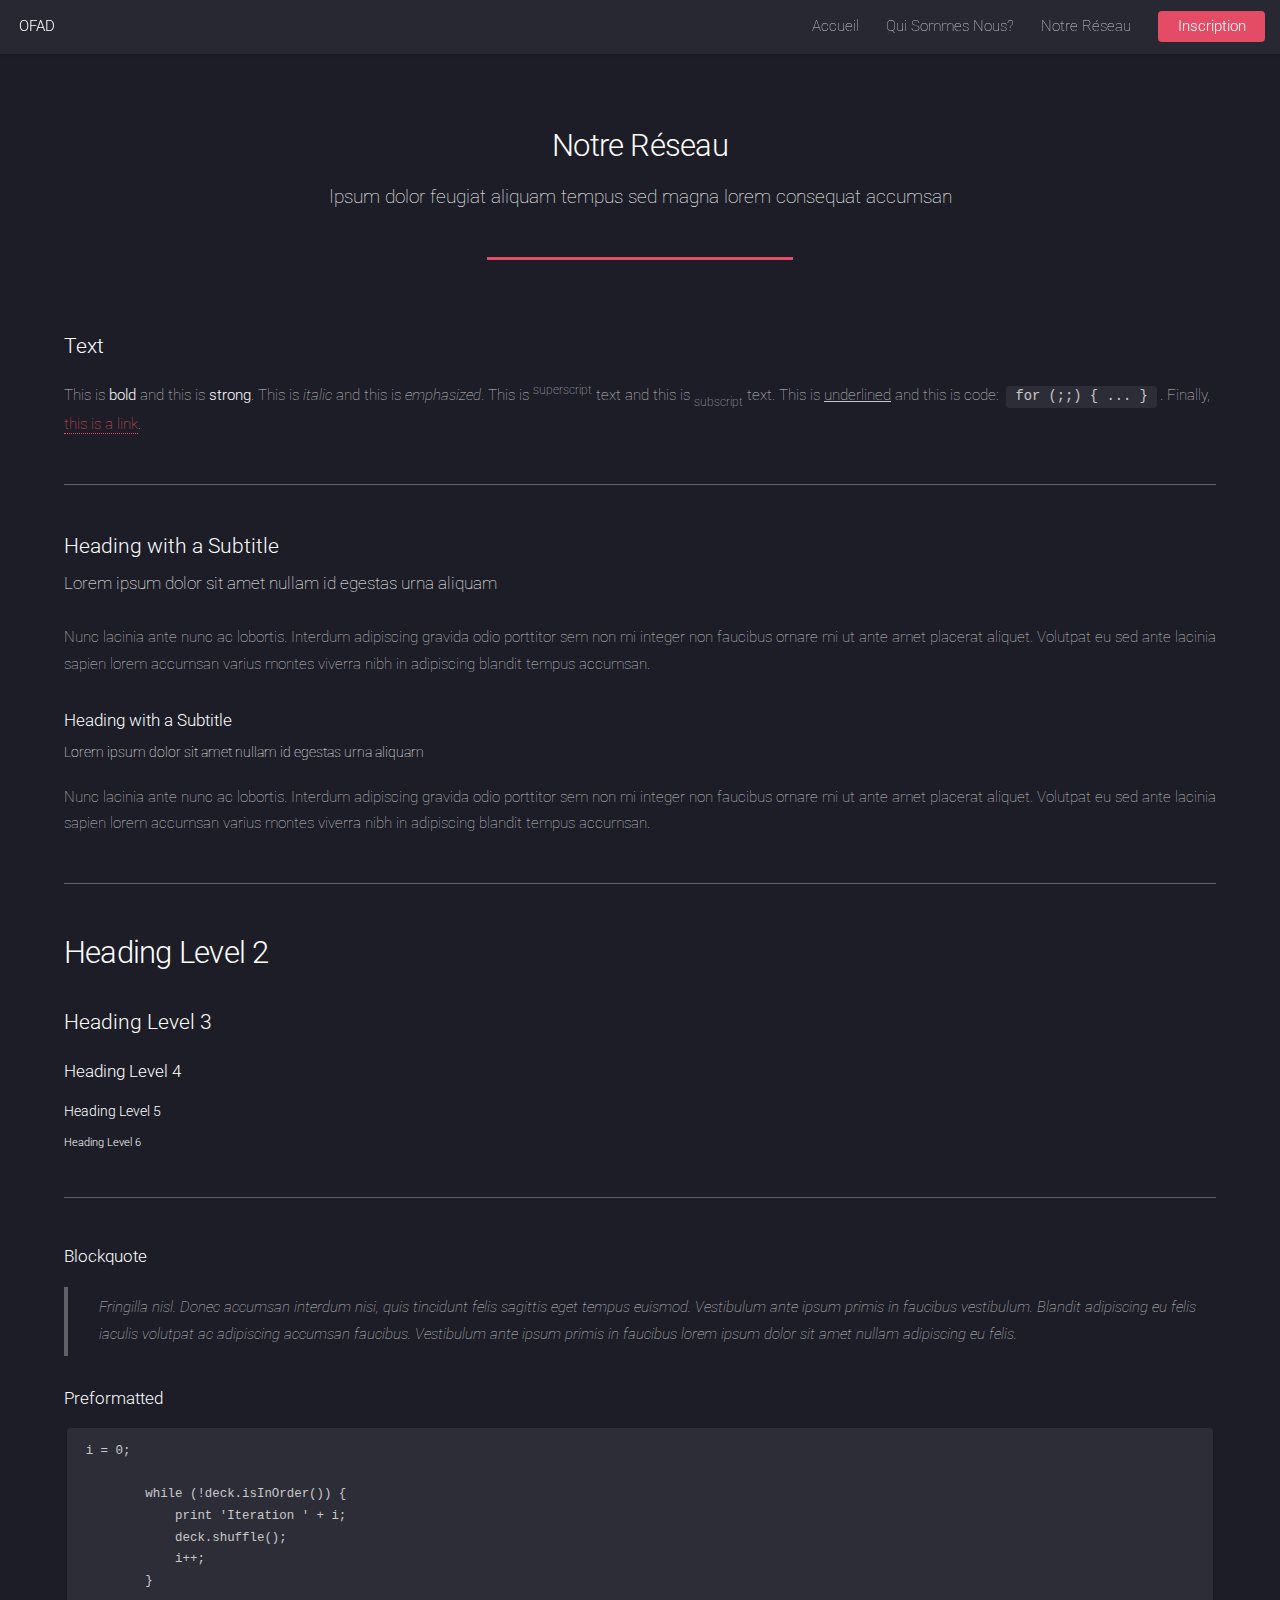
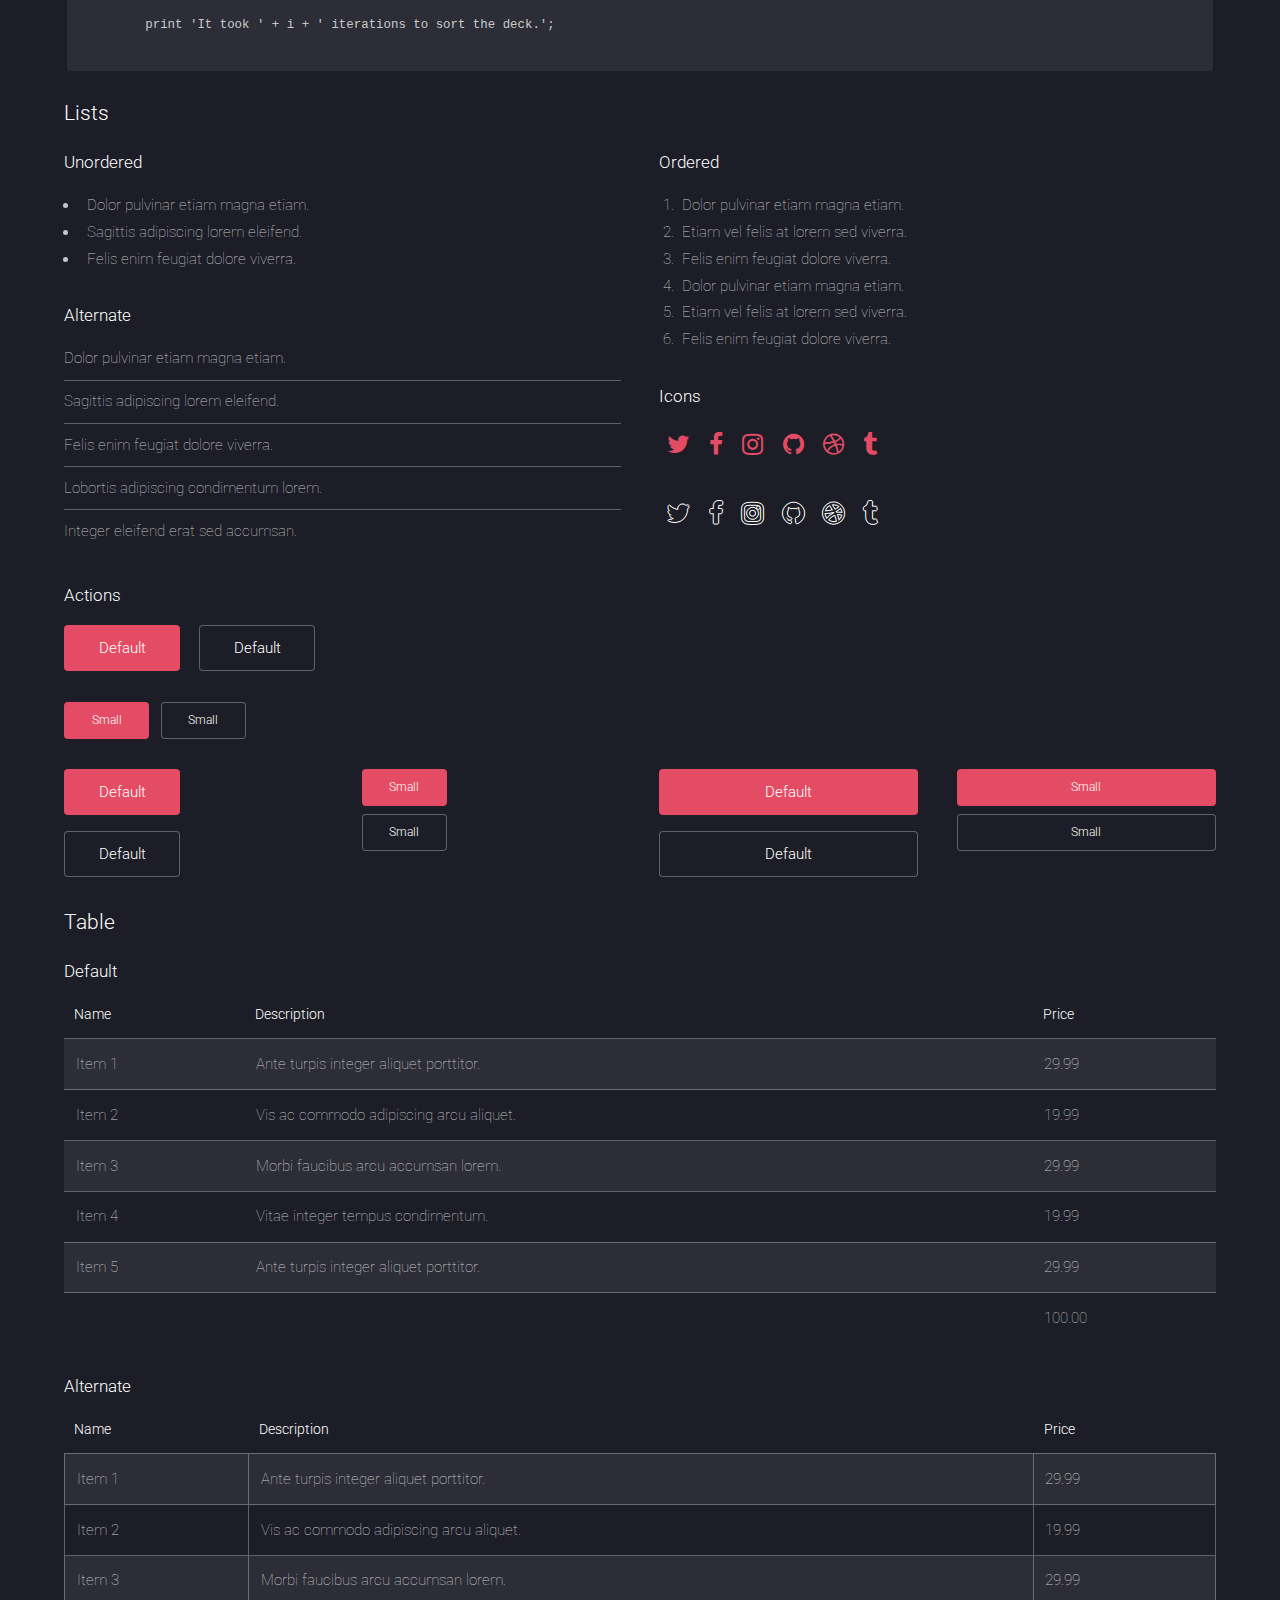
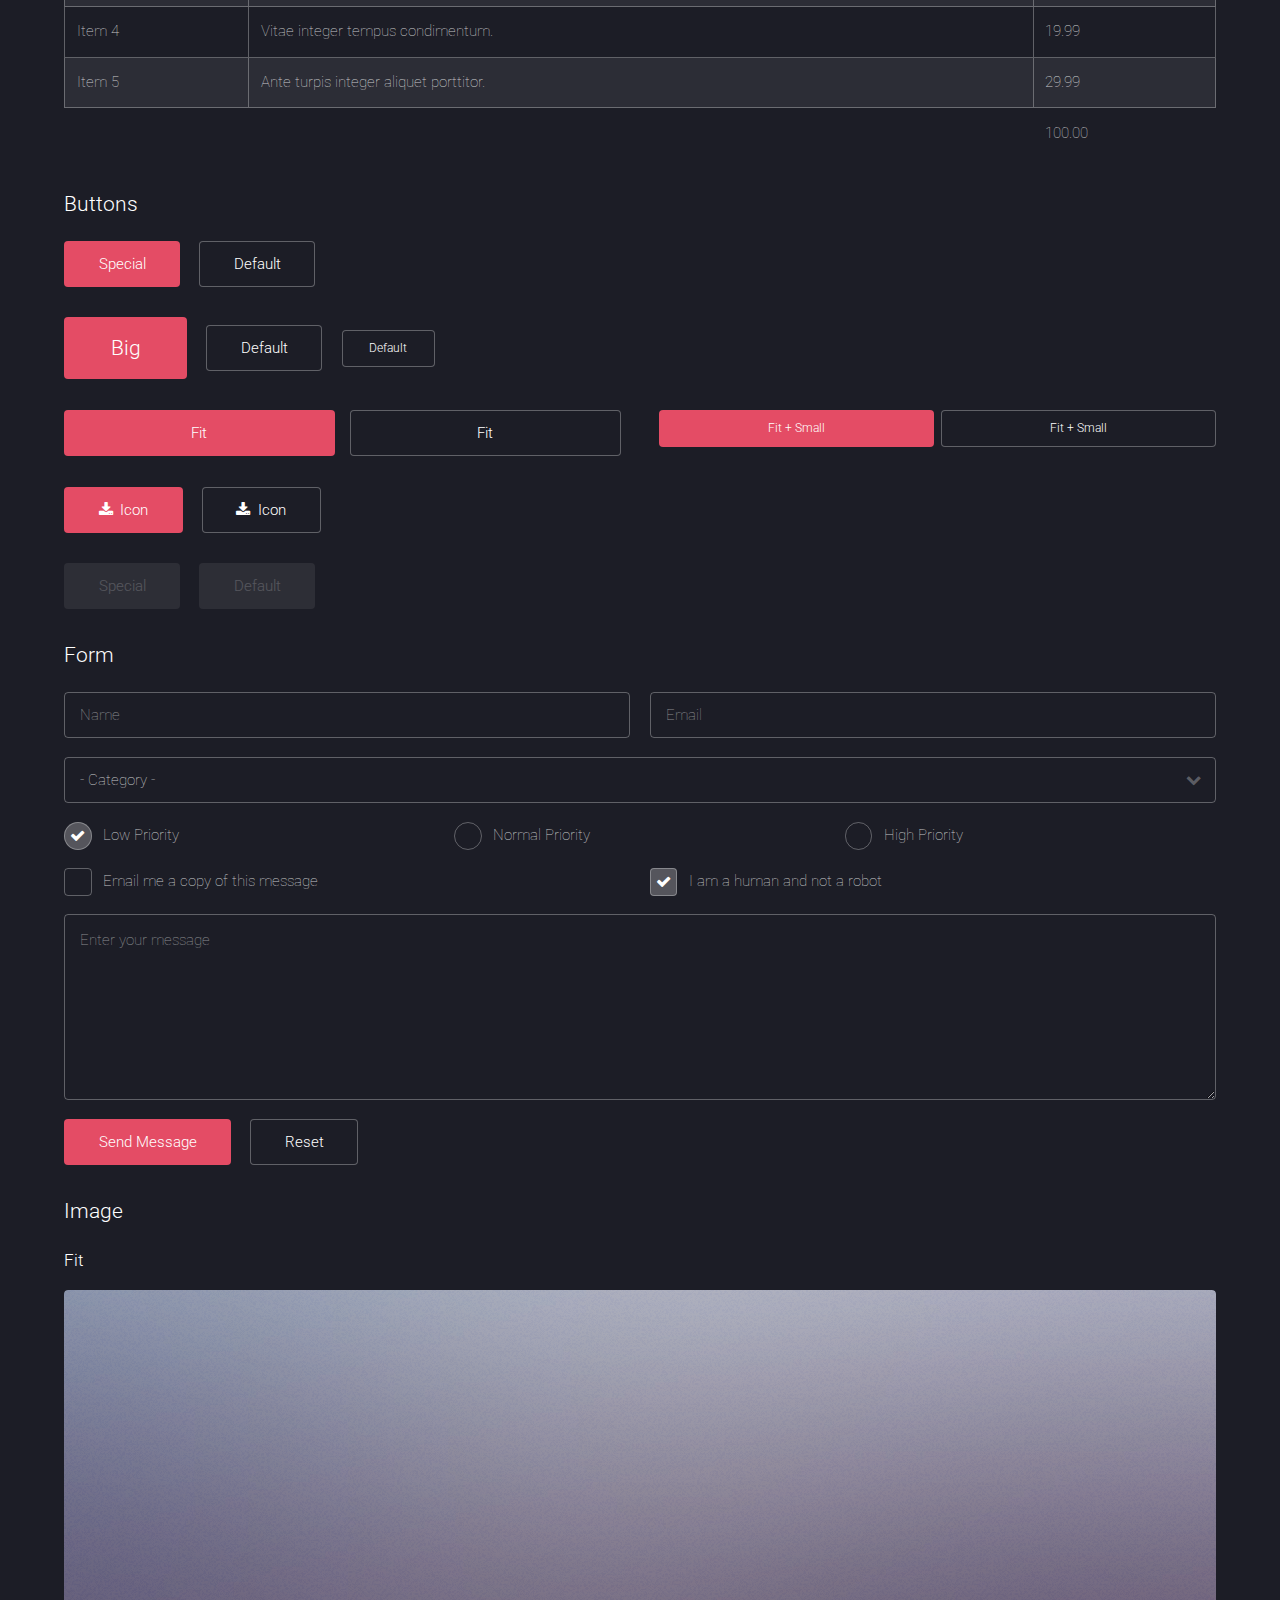
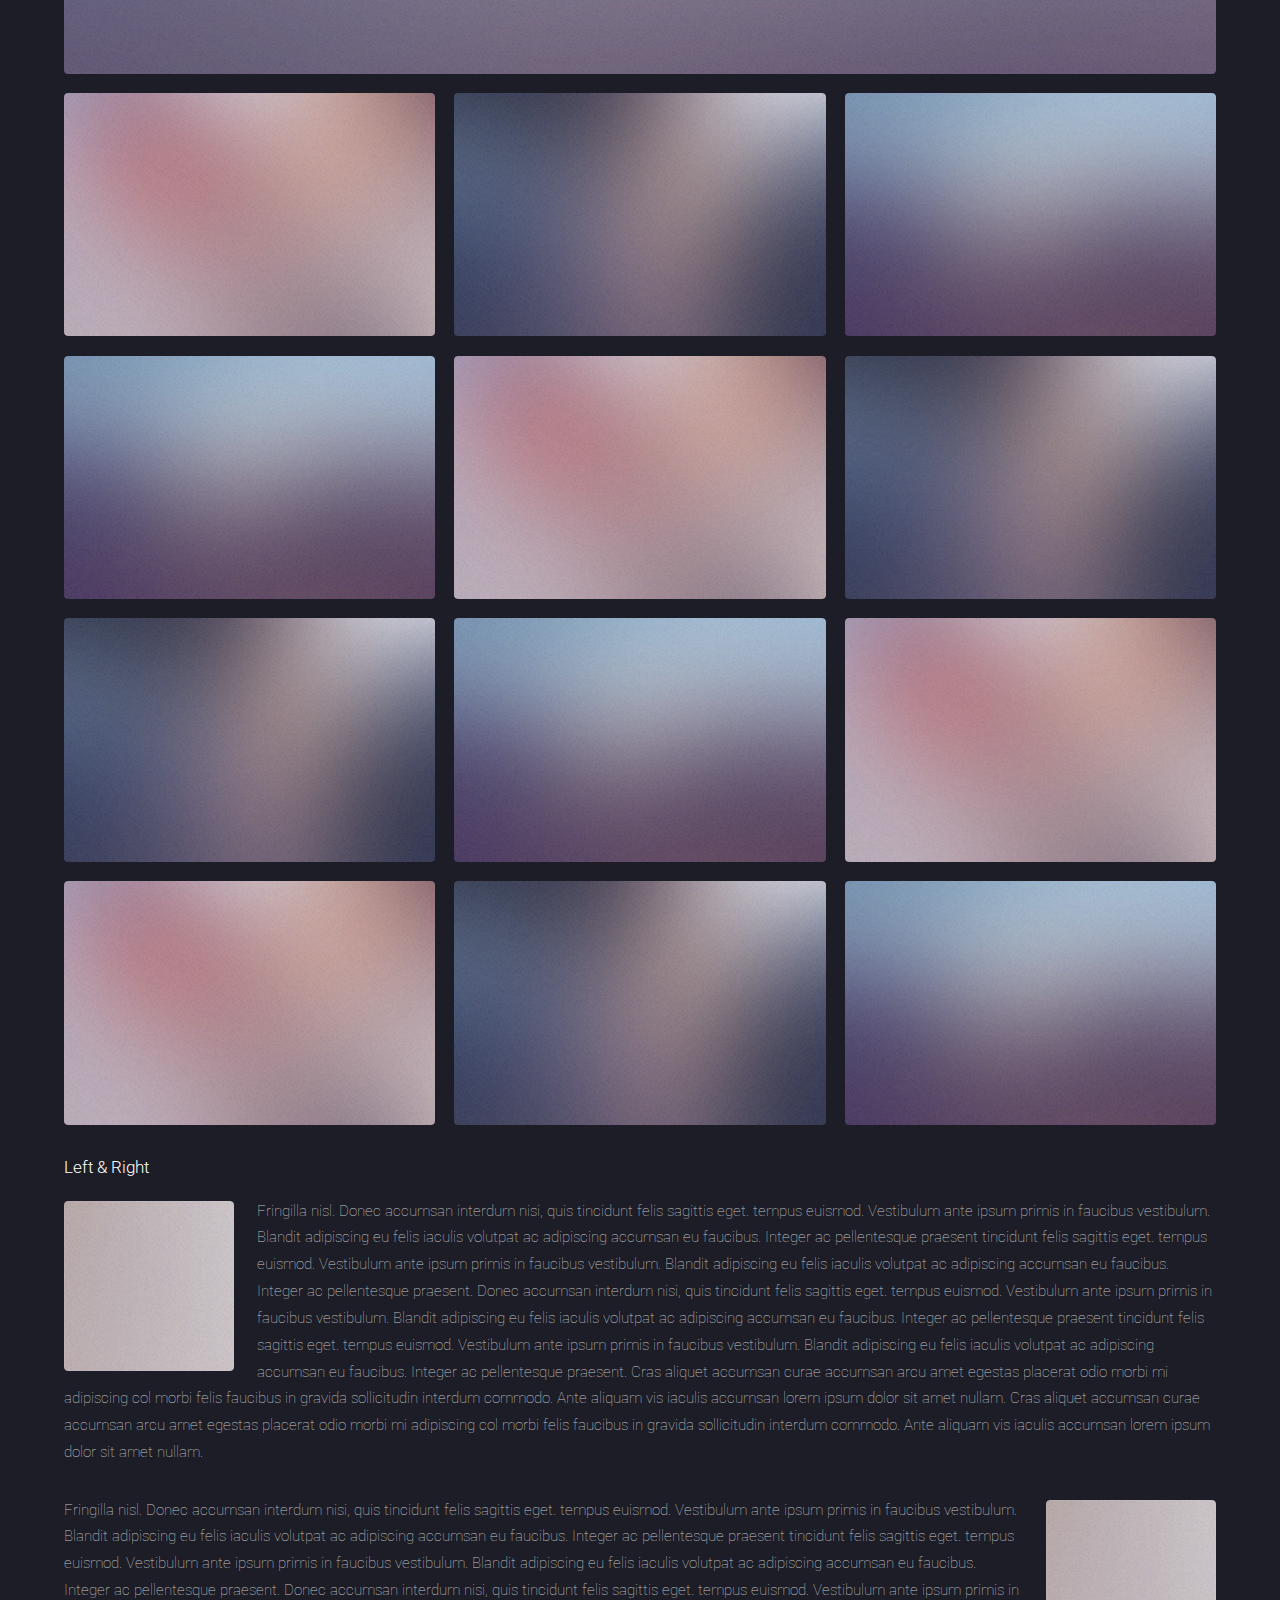
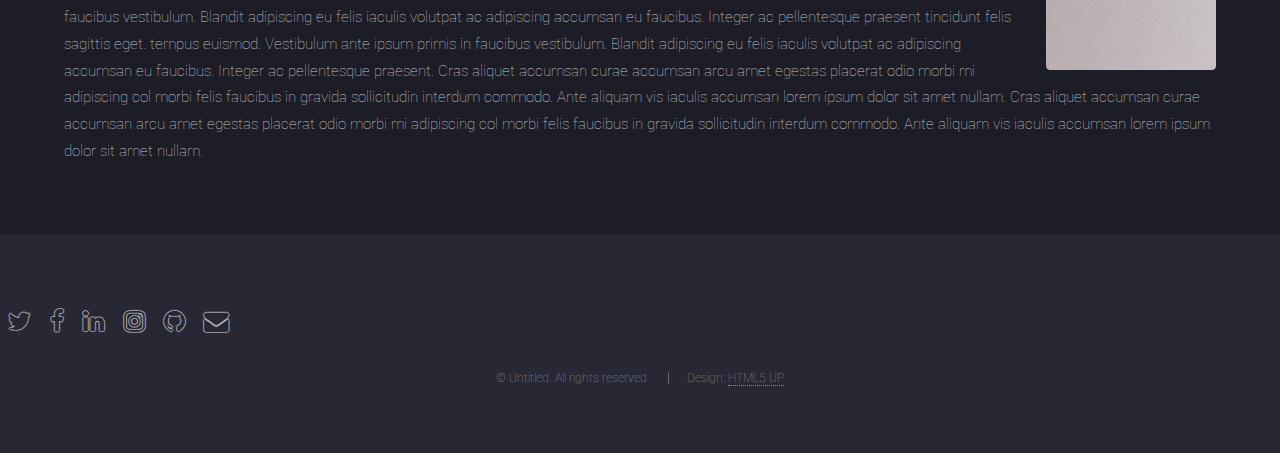
==== reso.html @ 0f6bec69 "second commit" ====
<!DOCTYPE HTML>
<!--
	Landed by HTML5 UP
	html5up.net | @ajlkn
	Free for personal and commercial use under the CCA 3.0 license (html5up.net/license)
-->
<html>
	<head>
		<title> OFAD</title>
		<meta charset="utf-8" />
		<meta name="viewport" content="width=device-width, initial-scale=1" />
		<!--[if lte IE 8]><script src="assets/js/ie/html5shiv.js"></script><![endif]-->
		<link rel="stylesheet" href="assets/css/main.css" />
		<!--[if lte IE 9]><link rel="stylesheet" href="assets/css/ie9.css" /><![endif]-->
		<!--[if lte IE 8]><link rel="stylesheet" href="assets/css/ie8.css" /><![endif]-->
	</head>
	<body>
		<div id="page-wrapper">

			<!-- Header -->
				<header id="header">
					<h1 id="logo"><a href="index.html">OFAD</a></h1>
					<nav id="nav">
						<ul>
							<li><a href="index.html">Accueil</a></li>
							<li>
								<a href="#">Qui Sommes Nous?</a>
								<ul>
									<li><a href="left-sidebar.html">Left Sidebar</a></li>
									<li><a href="right-sidebar.html">Right Sidebar</a></li>
									<li><a href="no-sidebar.html">No Sidebar</a></li>
									<li>
										<a href="#">Submenu</a>
										<ul>
											<li><a href="#">Option 1</a></li>
											<li><a href="#">Option 2</a></li>
											<li><a href="#">Option 3</a></li>
											<li><a href="#">Option 4</a></li>
										</ul>
									</li>
								</ul>
							</li>
							<li><a href="reso.html">Notre Réseau</a></li>
							<li><a href="#" class="button special">Inscription</a></li>
						</ul>
					</nav>
				</header>

			<!-- Main -->
				<div id="main" class="wrapper style1">
					<div class="container">
						<header class="major">
							<h2>Notre Réseau</h2>
							<p>Ipsum dolor feugiat aliquam tempus sed magna lorem consequat accumsan</p>
						</header>

						<!-- Text -->
							<section>
								<h3>Text</h3>
								<p>This is <b>bold</b> and this is <strong>strong</strong>. This is <i>italic</i> and this is <em>emphasized</em>.
								This is <sup>superscript</sup> text and this is <sub>subscript</sub> text.
								This is <u>underlined</u> and this is code: <code>for (;;) { ... }</code>. Finally, <a href="#">this is a link</a>.</p>

								<hr />

								<header>
									<h3>Heading with a Subtitle</h3>
									<p>Lorem ipsum dolor sit amet nullam id egestas urna aliquam</p>
								</header>
								<p>Nunc lacinia ante nunc ac lobortis. Interdum adipiscing gravida odio porttitor sem non mi integer non faucibus ornare mi ut ante amet placerat aliquet. Volutpat eu sed ante lacinia sapien lorem accumsan varius montes viverra nibh in adipiscing blandit tempus accumsan.</p>
								<header>
									<h4>Heading with a Subtitle</h4>
									<p>Lorem ipsum dolor sit amet nullam id egestas urna aliquam</p>
								</header>
								<p>Nunc lacinia ante nunc ac lobortis. Interdum adipiscing gravida odio porttitor sem non mi integer non faucibus ornare mi ut ante amet placerat aliquet. Volutpat eu sed ante lacinia sapien lorem accumsan varius montes viverra nibh in adipiscing blandit tempus accumsan.</p>

								<hr />

								<h2>Heading Level 2</h2>
								<h3>Heading Level 3</h3>
								<h4>Heading Level 4</h4>
								<h5>Heading Level 5</h5>
								<h6>Heading Level 6</h6>

								<hr />

								<h4>Blockquote</h4>
								<blockquote>Fringilla nisl. Donec accumsan interdum nisi, quis tincidunt felis sagittis eget tempus euismod. Vestibulum ante ipsum primis in faucibus vestibulum. Blandit adipiscing eu felis iaculis volutpat ac adipiscing accumsan faucibus. Vestibulum ante ipsum primis in faucibus lorem ipsum dolor sit amet nullam adipiscing eu felis.</blockquote>

								<h4>Preformatted</h4>
								<pre><code>i = 0;

	while (!deck.isInOrder()) {
	    print 'Iteration ' + i;
	    deck.shuffle();
	    i++;
	}

	print 'It took ' + i + ' iterations to sort the deck.';
	</code></pre>
							</section>

						<!-- Lists -->
							<section>
								<h3>Lists</h3>
								<div class="row">
									<div class="6u 12u(xsmall)">

										<h4>Unordered</h4>
										<ul>
											<li>Dolor pulvinar etiam magna etiam.</li>
											<li>Sagittis adipiscing lorem eleifend.</li>
											<li>Felis enim feugiat dolore viverra.</li>
										</ul>

										<h4>Alternate</h4>
										<ul class="alt">
											<li>Dolor pulvinar etiam magna etiam.</li>
											<li>Sagittis adipiscing lorem eleifend.</li>
											<li>Felis enim feugiat dolore viverra.</li>
											<li>Lobortis adipiscing condimentum lorem.</li>
											<li>Integer eleifend erat sed accumsan.</li>
										</ul>

									</div>
									<div class="6u 12u(xsmall)">

										<h4>Ordered</h4>
										<ol>
											<li>Dolor pulvinar etiam magna etiam.</li>
											<li>Etiam vel felis at lorem sed viverra.</li>
											<li>Felis enim feugiat dolore viverra.</li>
											<li>Dolor pulvinar etiam magna etiam.</li>
											<li>Etiam vel felis at lorem sed viverra.</li>
											<li>Felis enim feugiat dolore viverra.</li>
										</ol>

										<h4>Icons</h4>
										<ul class="icons">
											<li><a href="#" class="icon fa-twitter"><span class="label">Twitter</span></a></li>
											<li><a href="#" class="icon fa-facebook"><span class="label">Facebook</span></a></li>
											<li><a href="#" class="icon fa-instagram"><span class="label">Instagram</span></a></li>
											<li><a href="#" class="icon fa-github"><span class="label">Github</span></a></li>
											<li><a href="#" class="icon fa-dribbble"><span class="label">Dribbble</span></a></li>
											<li><a href="#" class="icon fa-tumblr"><span class="label">Tumblr</span></a></li>
										</ul>
										<ul class="icons">
											<li><a href="#" class="icon alt fa-twitter"><span class="label">Twitter</span></a></li>
											<li><a href="#" class="icon alt fa-facebook"><span class="label">Facebook</span></a></li>
											<li><a href="#" class="icon alt fa-instagram"><span class="label">Instagram</span></a></li>
											<li><a href="#" class="icon alt fa-github"><span class="label">Github</span></a></li>
											<li><a href="#" class="icon alt fa-dribbble"><span class="label">Dribbble</span></a></li>
											<li><a href="#" class="icon alt fa-tumblr"><span class="label">Tumblr</span></a></li>
										</ul>

									</div>
								</div>

								<h4>Actions</h4>
								<ul class="actions">
									<li><a href="#" class="button special">Default</a></li>
									<li><a href="#" class="button">Default</a></li>
								</ul>
								<ul class="actions small">
									<li><a href="#" class="button special small">Small</a></li>
									<li><a href="#" class="button small">Small</a></li>
								</ul>
								<div class="row">
									<div class="3u 6u(medium) 12u$(xsmall)">
										<ul class="actions vertical">
											<li><a href="#" class="button special">Default</a></li>
											<li><a href="#" class="button">Default</a></li>
										</ul>
									</div>
									<div class="3u 6u$(medium) 12u$(xsmall)">
										<ul class="actions vertical small">
											<li><a href="#" class="button special small">Small</a></li>
											<li><a href="#" class="button small">Small</a></li>
										</ul>
									</div>
									<div class="3u 6u(medium) 12u$(xsmall)">
										<ul class="actions vertical">
											<li><a href="#" class="button special fit">Default</a></li>
											<li><a href="#" class="button fit">Default</a></li>
										</ul>
									</div>
									<div class="3u$ 6u$(medium) 12u$(xsmall)">
										<ul class="actions vertical small">
											<li><a href="#" class="button special small fit">Small</a></li>
											<li><a href="#" class="button small fit">Small</a></li>
										</ul>
									</div>
								</div>
							</section>

						<!-- Table -->
							<section>
								<h3>Table</h3>
								<h4>Default</h4>
								<div class="table-wrapper">
									<table>
										<thead>
											<tr>
												<th>Name</th>
												<th>Description</th>
												<th>Price</th>
											</tr>
										</thead>
										<tbody>
											<tr>
												<td>Item 1</td>
												<td>Ante turpis integer aliquet porttitor.</td>
												<td>29.99</td>
											</tr>
											<tr>
												<td>Item 2</td>
												<td>Vis ac commodo adipiscing arcu aliquet.</td>
												<td>19.99</td>
											</tr>
											<tr>
												<td>Item 3</td>
												<td> Morbi faucibus arcu accumsan lorem.</td>
												<td>29.99</td>
											</tr>
											<tr>
												<td>Item 4</td>
												<td>Vitae integer tempus condimentum.</td>
												<td>19.99</td>
											</tr>
											<tr>
												<td>Item 5</td>
												<td>Ante turpis integer aliquet porttitor.</td>
												<td>29.99</td>
											</tr>
										</tbody>
										<tfoot>
											<tr>
												<td colspan="2"></td>
												<td>100.00</td>
											</tr>
										</tfoot>
									</table>
								</div>
								<h4>Alternate</h4>
								<div class="table-wrapper">
									<table class="alt">
										<thead>
											<tr>
												<th>Name</th>
												<th>Description</th>
												<th>Price</th>
											</tr>
										</thead>
										<tbody>
											<tr>
												<td>Item 1</td>
												<td>Ante turpis integer aliquet porttitor.</td>
												<td>29.99</td>
											</tr>
											<tr>
												<td>Item 2</td>
												<td>Vis ac commodo adipiscing arcu aliquet.</td>
												<td>19.99</td>
											</tr>
											<tr>
												<td>Item 3</td>
												<td> Morbi faucibus arcu accumsan lorem.</td>
												<td>29.99</td>
											</tr>
											<tr>
												<td>Item 4</td>
												<td>Vitae integer tempus condimentum.</td>
												<td>19.99</td>
											</tr>
											<tr>
												<td>Item 5</td>
												<td>Ante turpis integer aliquet porttitor.</td>
												<td>29.99</td>
											</tr>
										</tbody>
										<tfoot>
											<tr>
												<td colspan="2"></td>
												<td>100.00</td>
											</tr>
										</tfoot>
									</table>
								</div>
							</section>

						<!-- Buttons -->
							<section>
								<h3>Buttons</h3>
								<ul class="actions">
									<li><a href="#" class="button special">Special</a></li>
									<li><a href="#" class="button">Default</a></li>
								</ul>
								<ul class="actions">
									<li><a href="#" class="button special big">Big</a></li>
									<li><a href="#" class="button">Default</a></li>
									<li><a href="#" class="button small">Default</a></li>
								</ul>
								<div class="row">
									<div class="6u 12u$(xsmall)">
										<ul class="actions fit">
											<li><a href="#" class="button special fit">Fit</a></li>
											<li><a href="#" class="button fit">Fit</a></li>
										</ul>
									</div>
									<div class="6u$ 12u$(xsmall)">
										<ul class="actions fit small">
											<li><a href="#" class="button special fit small">Fit + Small</a></li>
											<li><a href="#" class="button fit small">Fit + Small</a></li>
										</ul>
									</div>
								</div>
								<ul class="actions">
									<li><a href="#" class="button special icon fa-download">Icon</a></li>
									<li><a href="#" class="button icon fa-download">Icon</a></li>
								</ul>
								<ul class="actions">
									<li><span class="button special disabled">Special</span></li>
									<li><span class="button disabled">Default</span></li>
								</ul>
							</section>

						<!-- Form -->
							<section>
								<h3>Form</h3>
								<form method="post" action="#">
									<div class="row uniform 50%">
										<div class="6u 12u$(xsmall)">
											<input type="text" name="name" id="name" value="" placeholder="Name" />
										</div>
										<div class="6u$ 12u$(xsmall)">
											<input type="email" name="email" id="email" value="" placeholder="Email" />
										</div>
										<div class="12u$">
											<div class="select-wrapper">
												<select name="category" id="category">
													<option value="">- Category -</option>
													<option value="1">Manufacturing</option>
													<option value="1">Shipping</option>
													<option value="1">Administration</option>
													<option value="1">Human Resources</option>
												</select>
											</div>
										</div>
										<div class="4u 12u$(medium)">
											<input type="radio" id="priority-low" name="priority" checked>
											<label for="priority-low">Low Priority</label>
										</div>
										<div class="4u 12u$(medium)">
											<input type="radio" id="priority-normal" name="priority">
											<label for="priority-normal">Normal Priority</label>
										</div>
										<div class="4u$ 12u$(medium)">
											<input type="radio" id="priority-high" name="priority">
											<label for="priority-high">High Priority</label>
										</div>
										<div class="6u 12u$(medium)">
											<input type="checkbox" id="copy" name="copy">
											<label for="copy">Email me a copy of this message</label>
										</div>
										<div class="6u$ 12u$(medium)">
											<input type="checkbox" id="human" name="human" checked>
											<label for="human">I am a human and not a robot</label>
										</div>
										<div class="12u$">
											<textarea name="message" id="message" placeholder="Enter your message" rows="6"></textarea>
										</div>
										<div class="12u$">
											<ul class="actions">
												<li><input type="submit" value="Send Message" class="special" /></li>
												<li><input type="reset" value="Reset" /></li>
											</ul>
										</div>
									</div>
								</form>
							</section>

						<!-- Image -->
							<section>
								<h3>Image</h3>
								<h4>Fit</h4>
								<div class="box alt">
									<div class="row 50% uniform">
										<div class="12u$"><span class="image fit"><img src="images/pic07.jpg" alt="" /></span></div>
										<div class="4u  6u(xsmall)"><span class="image fit"><img src="images/pic02.jpg" alt="" /></span></div>
										<div class="4u  6u$(xsmall)"><span class="image fit"><img src="images/pic03.jpg" alt="" /></span></div>
										<div class="4u$ 6u(xsmall)"><span class="image fit"><img src="images/pic04.jpg" alt="" /></span></div>
										<div class="4u  6u$(xsmall)"><span class="image fit"><img src="images/pic04.jpg" alt="" /></span></div>
										<div class="4u  6u(xsmall)"><span class="image fit"><img src="images/pic02.jpg" alt="" /></span></div>
										<div class="4u$ 6u$(xsmall)"><span class="image fit"><img src="images/pic03.jpg" alt="" /></span></div>
										<div class="4u  6u(xsmall)"><span class="image fit"><img src="images/pic03.jpg" alt="" /></span></div>
										<div class="4u  6u$(xsmall)"><span class="image fit"><img src="images/pic04.jpg" alt="" /></span></div>
										<div class="4u$ 6u(xsmall)"><span class="image fit"><img src="images/pic02.jpg" alt="" /></span></div>
										<div class="4u  6u$(xsmall)"><span class="image fit"><img src="images/pic02.jpg" alt="" /></span></div>
										<div class="4u  6u(xsmall)"><span class="image fit"><img src="images/pic03.jpg" alt="" /></span></div>
										<div class="4u$ 6u$(xsmall)"><span class="image fit"><img src="images/pic04.jpg" alt="" /></span></div>
									</div>
								</div>

								<h4>Left &amp; Right</h4>
								<p><span class="image left"><img src="images/pic08.jpg" alt="" /></span>Fringilla nisl. Donec accumsan interdum nisi, quis tincidunt felis sagittis eget. tempus euismod. Vestibulum ante ipsum primis in faucibus vestibulum. Blandit adipiscing eu felis iaculis volutpat ac adipiscing accumsan eu faucibus. Integer ac pellentesque praesent tincidunt felis sagittis eget. tempus euismod. Vestibulum ante ipsum primis in faucibus vestibulum. Blandit adipiscing eu felis iaculis volutpat ac adipiscing accumsan eu faucibus. Integer ac pellentesque praesent. Donec accumsan interdum nisi, quis tincidunt felis sagittis eget. tempus euismod. Vestibulum ante ipsum primis in faucibus vestibulum. Blandit adipiscing eu felis iaculis volutpat ac adipiscing accumsan eu faucibus. Integer ac pellentesque praesent tincidunt felis sagittis eget. tempus euismod. Vestibulum ante ipsum primis in faucibus vestibulum. Blandit adipiscing eu felis iaculis volutpat ac adipiscing accumsan eu faucibus. Integer ac pellentesque praesent. Cras aliquet accumsan curae accumsan arcu amet egestas placerat odio morbi mi adipiscing col morbi felis faucibus in gravida sollicitudin interdum commodo. Ante aliquam vis iaculis accumsan lorem ipsum dolor sit amet nullam. Cras aliquet accumsan curae accumsan arcu amet egestas placerat odio morbi mi adipiscing col morbi felis faucibus in gravida sollicitudin interdum commodo. Ante aliquam vis iaculis accumsan lorem ipsum dolor sit amet nullam.</p>
								<p><span class="image right"><img src="images/pic08.jpg" alt="" /></span>Fringilla nisl. Donec accumsan interdum nisi, quis tincidunt felis sagittis eget. tempus euismod. Vestibulum ante ipsum primis in faucibus vestibulum. Blandit adipiscing eu felis iaculis volutpat ac adipiscing accumsan eu faucibus. Integer ac pellentesque praesent tincidunt felis sagittis eget. tempus euismod. Vestibulum ante ipsum primis in faucibus vestibulum. Blandit adipiscing eu felis iaculis volutpat ac adipiscing accumsan eu faucibus. Integer ac pellentesque praesent. Donec accumsan interdum nisi, quis tincidunt felis sagittis eget. tempus euismod. Vestibulum ante ipsum primis in faucibus vestibulum. Blandit adipiscing eu felis iaculis volutpat ac adipiscing accumsan eu faucibus. Integer ac pellentesque praesent tincidunt felis sagittis eget. tempus euismod. Vestibulum ante ipsum primis in faucibus vestibulum. Blandit adipiscing eu felis iaculis volutpat ac adipiscing accumsan eu faucibus. Integer ac pellentesque praesent. Cras aliquet accumsan curae accumsan arcu amet egestas placerat odio morbi mi adipiscing col morbi felis faucibus in gravida sollicitudin interdum commodo. Ante aliquam vis iaculis accumsan lorem ipsum dolor sit amet nullam. Cras aliquet accumsan curae accumsan arcu amet egestas placerat odio morbi mi adipiscing col morbi felis faucibus in gravida sollicitudin interdum commodo. Ante aliquam vis iaculis accumsan lorem ipsum dolor sit amet nullam.</p>
							</section>

					</div>
				</div>

			<!-- Footer -->
				<footer id="footer">
					<ul class="icons">
						<li><a href="#" class="icon alt fa-twitter"><span class="label">Twitter</span></a></li>
						<li><a href="#" class="icon alt fa-facebook"><span class="label">Facebook</span></a></li>
						<li><a href="#" class="icon alt fa-linkedin"><span class="label">LinkedIn</span></a></li>
						<li><a href="#" class="icon alt fa-instagram"><span class="label">Instagram</span></a></li>
						<li><a href="#" class="icon alt fa-github"><span class="label">GitHub</span></a></li>
						<li><a href="#" class="icon alt fa-envelope"><span class="label">Email</span></a></li>
					</ul>
					<ul class="copyright">
						<li>&copy; Untitled. All rights reserved.</li><li>Design: <a href="http://html5up.net">HTML5 UP</a></li>
					</ul>
				</footer>

		</div>

		<!-- Scripts -->
			<script src="assets/js/jquery.min.js"></script>
			<script src="assets/js/jquery.scrolly.min.js"></script>
			<script src="assets/js/jquery.dropotron.min.js"></script>
			<script src="assets/js/jquery.scrollex.min.js"></script>
			<script src="assets/js/skel.min.js"></script>
			<script src="assets/js/util.js"></script>
			<!--[if lte IE 8]><script src="assets/js/ie/respond.min.js"></script><![endif]-->
			<script src="assets/js/main.js"></script>

	</body>
</html>
---- assets/css/main.css ----
@import url("font-awesome.min.css");
@import url("http://fonts.googleapis.com/css?family=Roboto:100,300,100italic,300italic");

/*
	Landed by HTML5 UP
	html5up.net | @ajlkn
	Free for personal and commercial use under the CCA 3.0 license (html5up.net/license)
*/

/* Reset */

	html, body, div, span, applet, object, iframe, h1, h2, h3, h4, h5, h6, p, blockquote, pre, a, abbr, acronym, address, big, cite, code, del, dfn, em, img, ins, kbd, q, s, samp, small, strike, strong, sub, sup, tt, var, b, u, i, center, dl, dt, dd, ol, ul, li, fieldset, form, label, legend, table, caption, tbody, tfoot, thead, tr, th, td, article, aside, canvas, details, embed, figure, figcaption, footer, header, hgroup, menu, nav, output, ruby, section, summary, time, mark, audio, video {
		margin: 0;
		padding: 0;
		border: 0;
		font-size: 100%;
		font: inherit;
		vertical-align: baseline;
	}

	article, aside, details, figcaption, figure, footer, header, hgroup, menu, nav, section {
		display: block;
	}

	body {
		line-height: 1;
	}

	ol, ul {
		list-style: none;
	}

	blockquote, q {
		quotes: none;
	}

	blockquote:before, blockquote:after, q:before, q:after {
		content: '';
		content: none;
	}

	table {
		border-collapse: collapse;
		border-spacing: 0;
	}

	body {
		-webkit-text-size-adjust: none;
	}

/* Box Model */

	*, *:before, *:after {
		-moz-box-sizing: border-box;
		-webkit-box-sizing: border-box;
		box-sizing: border-box;
	}

/* Containers */

	.container {
		margin-left: auto;
		margin-right: auto;
	}

	.container.\31 25\25 {
		width: 100%;
		max-width: 87.5em;
		min-width: 70em;
	}

	.container.\37 5\25 {
		width: 52.5em;
	}

	.container.\35 0\25 {
		width: 35em;
	}

	.container.\32 5\25 {
		width: 17.5em;
	}

	.container {
		width: 70em;
	}

	@media screen and (max-width: 1680px) {

		.container.\31 25\25 {
			width: 100%;
			max-width: 87.5em;
			min-width: 70em;
		}

		.container.\37 5\25 {
			width: 52.5em;
		}

		.container.\35 0\25 {
			width: 35em;
		}

		.container.\32 5\25 {
			width: 17.5em;
		}

		.container {
			width: 70em;
		}

	}

	@media screen and (max-width: 1280px) {

		.container.\31 25\25 {
			width: 100%;
			max-width: 112.5%;
			min-width: 90%;
		}

		.container.\37 5\25 {
			width: 67.5%;
		}

		.container.\35 0\25 {
			width: 45%;
		}

		.container.\32 5\25 {
			width: 22.5%;
		}

		.container {
			width: 90%;
		}

	}

	@media screen and (max-width: 980px) {

		.container.\31 25\25 {
			width: 100%;
			max-width: 125%;
			min-width: 100%;
		}

		.container.\37 5\25 {
			width: 75%;
		}

		.container.\35 0\25 {
			width: 50%;
		}

		.container.\32 5\25 {
			width: 25%;
		}

		.container {
			width: 100% !important;
		}

	}

	@media screen and (max-width: 736px) {

		.container.\31 25\25 {
			width: 100%;
			max-width: 125%;
			min-width: 100%;
		}

		.container.\37 5\25 {
			width: 75%;
		}

		.container.\35 0\25 {
			width: 50%;
		}

		.container.\32 5\25 {
			width: 25%;
		}

		.container {
			width: 100% !important;
		}

	}

	@media screen and (max-width: 480px) {

		.container.\31 25\25 {
			width: 100%;
			max-width: 125%;
			min-width: 100%;
		}

		.container.\37 5\25 {
			width: 75%;
		}

		.container.\35 0\25 {
			width: 50%;
		}

		.container.\32 5\25 {
			width: 25%;
		}

		.container {
			width: 100% !important;
		}

	}

/* Grid */

	.row {
		border-bottom: solid 1px transparent;
		-moz-box-sizing: border-box;
		-webkit-box-sizing: border-box;
		box-sizing: border-box;
	}

	.row > * {
		float: left;
		-moz-box-sizing: border-box;
		-webkit-box-sizing: border-box;
		box-sizing: border-box;
	}

	.row:after, .row:before {
		content: '';
		display: block;
		clear: both;
		height: 0;
	}

	.row.uniform > * > :first-child {
		margin-top: 0;
	}

	.row.uniform > * > :last-child {
		margin-bottom: 0;
	}

	.row.\30 \25 > * {
		padding: 0 0 0 0em;
	}

	.row.\30 \25 {
		margin: 0 0 -1px 0em;
	}

	.row.uniform.\30 \25 > * {
		padding: 0em 0 0 0em;
	}

	.row.uniform.\30 \25 {
		margin: 0em 0 -1px 0em;
	}

	.row > * {
		padding: 0 0 0 2.5em;
	}

	.row {
		margin: 0 0 -1px -2.5em;
	}

	.row.uniform > * {
		padding: 2.5em 0 0 2.5em;
	}

	.row.uniform {
		margin: -2.5em 0 -1px -2.5em;
	}

	.row.\32 00\25 > * {
		padding: 0 0 0 5em;
	}

	.row.\32 00\25 {
		margin: 0 0 -1px -5em;
	}

	.row.uniform.\32 00\25 > * {
		padding: 5em 0 0 5em;
	}

	.row.uniform.\32 00\25 {
		margin: -5em 0 -1px -5em;
	}

	.row.\31 50\25 > * {
		padding: 0 0 0 3.75em;
	}

	.row.\31 50\25 {
		margin: 0 0 -1px -3.75em;
	}

	.row.uniform.\31 50\25 > * {
		padding: 3.75em 0 0 3.75em;
	}

	.row.uniform.\31 50\25 {
		margin: -3.75em 0 -1px -3.75em;
	}

	.row.\35 0\25 > * {
		padding: 0 0 0 1.25em;
	}

	.row.\35 0\25 {
		margin: 0 0 -1px -1.25em;
	}

	.row.uniform.\35 0\25 > * {
		padding: 1.25em 0 0 1.25em;
	}

	.row.uniform.\35 0\25 {
		margin: -1.25em 0 -1px -1.25em;
	}

	.row.\32 5\25 > * {
		padding: 0 0 0 0.625em;
	}

	.row.\32 5\25 {
		margin: 0 0 -1px -0.625em;
	}

	.row.uniform.\32 5\25 > * {
		padding: 0.625em 0 0 0.625em;
	}

	.row.uniform.\32 5\25 {
		margin: -0.625em 0 -1px -0.625em;
	}

	.\31 2u, .\31 2u\24 {
		width: 100%;
		clear: none;
		margin-left: 0;
	}

	.\31 1u, .\31 1u\24 {
		width: 91.6666666667%;
		clear: none;
		margin-left: 0;
	}

	.\31 0u, .\31 0u\24 {
		width: 83.3333333333%;
		clear: none;
		margin-left: 0;
	}

	.\39 u, .\39 u\24 {
		width: 75%;
		clear: none;
		margin-left: 0;
	}

	.\38 u, .\38 u\24 {
		width: 66.6666666667%;
		clear: none;
		margin-left: 0;
	}

	.\37 u, .\37 u\24 {
		width: 58.3333333333%;
		clear: none;
		margin-left: 0;
	}

	.\36 u, .\36 u\24 {
		width: 50%;
		clear: none;
		margin-left: 0;
	}

	.\35 u, .\35 u\24 {
		width: 41.6666666667%;
		clear: none;
		margin-left: 0;
	}

	.\34 u, .\34 u\24 {
		width: 33.3333333333%;
		clear: none;
		margin-left: 0;
	}

	.\33 u, .\33 u\24 {
		width: 25%;
		clear: none;
		margin-left: 0;
	}

	.\32 u, .\32 u\24 {
		width: 16.6666666667%;
		clear: none;
		margin-left: 0;
	}

	.\31 u, .\31 u\24 {
		width: 8.3333333333%;
		clear: none;
		margin-left: 0;
	}

	.\31 2u\24 + *,
	.\31 1u\24 + *,
	.\31 0u\24 + *,
	.\39 u\24 + *,
	.\38 u\24 + *,
	.\37 u\24 + *,
	.\36 u\24 + *,
	.\35 u\24 + *,
	.\34 u\24 + *,
	.\33 u\24 + *,
	.\32 u\24 + *,
	.\31 u\24 + * {
		clear: left;
	}

	.\-11u {
		margin-left: 91.66667%;
	}

	.\-10u {
		margin-left: 83.33333%;
	}

	.\-9u {
		margin-left: 75%;
	}

	.\-8u {
		margin-left: 66.66667%;
	}

	.\-7u {
		margin-left: 58.33333%;
	}

	.\-6u {
		margin-left: 50%;
	}

	.\-5u {
		margin-left: 41.66667%;
	}

	.\-4u {
		margin-left: 33.33333%;
	}

	.\-3u {
		margin-left: 25%;
	}

	.\-2u {
		margin-left: 16.66667%;
	}

	.\-1u {
		margin-left: 8.33333%;
	}

	@media screen and (max-width: 1680px) {

		.row > * {
			padding: 0 0 0 2.5em;
		}

		.row {
			margin: 0 0 -1px -2.5em;
		}

		.row.uniform > * {
			padding: 2.5em 0 0 2.5em;
		}

		.row.uniform {
			margin: -2.5em 0 -1px -2.5em;
		}

		.row.\32 00\25 > * {
			padding: 0 0 0 5em;
		}

		.row.\32 00\25 {
			margin: 0 0 -1px -5em;
		}

		.row.uniform.\32 00\25 > * {
			padding: 5em 0 0 5em;
		}

		.row.uniform.\32 00\25 {
			margin: -5em 0 -1px -5em;
		}

		.row.\31 50\25 > * {
			padding: 0 0 0 3.75em;
		}

		.row.\31 50\25 {
			margin: 0 0 -1px -3.75em;
		}

		.row.uniform.\31 50\25 > * {
			padding: 3.75em 0 0 3.75em;
		}

		.row.uniform.\31 50\25 {
			margin: -3.75em 0 -1px -3.75em;
		}

		.row.\35 0\25 > * {
			padding: 0 0 0 1.25em;
		}

		.row.\35 0\25 {
			margin: 0 0 -1px -1.25em;
		}

		.row.uniform.\35 0\25 > * {
			padding: 1.25em 0 0 1.25em;
		}

		.row.uniform.\35 0\25 {
			margin: -1.25em 0 -1px -1.25em;
		}

		.row.\32 5\25 > * {
			padding: 0 0 0 0.625em;
		}

		.row.\32 5\25 {
			margin: 0 0 -1px -0.625em;
		}

		.row.uniform.\32 5\25 > * {
			padding: 0.625em 0 0 0.625em;
		}

		.row.uniform.\32 5\25 {
			margin: -0.625em 0 -1px -0.625em;
		}

		.\31 2u\28xlarge\29, .\31 2u\24\28xlarge\29 {
			width: 100%;
			clear: none;
			margin-left: 0;
		}

		.\31 1u\28xlarge\29, .\31 1u\24\28xlarge\29 {
			width: 91.6666666667%;
			clear: none;
			margin-left: 0;
		}

		.\31 0u\28xlarge\29, .\31 0u\24\28xlarge\29 {
			width: 83.3333333333%;
			clear: none;
			margin-left: 0;
		}

		.\39 u\28xlarge\29, .\39 u\24\28xlarge\29 {
			width: 75%;
			clear: none;
			margin-left: 0;
		}

		.\38 u\28xlarge\29, .\38 u\24\28xlarge\29 {
			width: 66.6666666667%;
			clear: none;
			margin-left: 0;
		}

		.\37 u\28xlarge\29, .\37 u\24\28xlarge\29 {
			width: 58.3333333333%;
			clear: none;
			margin-left: 0;
		}

		.\36 u\28xlarge\29, .\36 u\24\28xlarge\29 {
			width: 50%;
			clear: none;
			margin-left: 0;
		}

		.\35 u\28xlarge\29, .\35 u\24\28xlarge\29 {
			width: 41.6666666667%;
			clear: none;
			margin-left: 0;
		}

		.\34 u\28xlarge\29, .\34 u\24\28xlarge\29 {
			width: 33.3333333333%;
			clear: none;
			margin-left: 0;
		}

		.\33 u\28xlarge\29, .\33 u\24\28xlarge\29 {
			width: 25%;
			clear: none;
			margin-left: 0;
		}

		.\32 u\28xlarge\29, .\32 u\24\28xlarge\29 {
			width: 16.6666666667%;
			clear: none;
			margin-left: 0;
		}

		.\31 u\28xlarge\29, .\31 u\24\28xlarge\29 {
			width: 8.3333333333%;
			clear: none;
			margin-left: 0;
		}

		.\31 2u\24\28xlarge\29 + *,
		.\31 1u\24\28xlarge\29 + *,
		.\31 0u\24\28xlarge\29 + *,
		.\39 u\24\28xlarge\29 + *,
		.\38 u\24\28xlarge\29 + *,
		.\37 u\24\28xlarge\29 + *,
		.\36 u\24\28xlarge\29 + *,
		.\35 u\24\28xlarge\29 + *,
		.\34 u\24\28xlarge\29 + *,
		.\33 u\24\28xlarge\29 + *,
		.\32 u\24\28xlarge\29 + *,
		.\31 u\24\28xlarge\29 + * {
			clear: left;
		}

		.\-11u\28xlarge\29 {
			margin-left: 91.66667%;
		}

		.\-10u\28xlarge\29 {
			margin-left: 83.33333%;
		}

		.\-9u\28xlarge\29 {
			margin-left: 75%;
		}

		.\-8u\28xlarge\29 {
			margin-left: 66.66667%;
		}

		.\-7u\28xlarge\29 {
			margin-left: 58.33333%;
		}

		.\-6u\28xlarge\29 {
			margin-left: 50%;
		}

		.\-5u\28xlarge\29 {
			margin-left: 41.66667%;
		}

		.\-4u\28xlarge\29 {
			margin-left: 33.33333%;
		}

		.\-3u\28xlarge\29 {
			margin-left: 25%;
		}

		.\-2u\28xlarge\29 {
			margin-left: 16.66667%;
		}

		.\-1u\28xlarge\29 {
			margin-left: 8.33333%;
		}

	}

	@media screen and (max-width: 1280px) {

		.row > * {
			padding: 0 0 0 2.5em;
		}

		.row {
			margin: 0 0 -1px -2.5em;
		}

		.row.uniform > * {
			padding: 2.5em 0 0 2.5em;
		}

		.row.uniform {
			margin: -2.5em 0 -1px -2.5em;
		}

		.row.\32 00\25 > * {
			padding: 0 0 0 5em;
		}

		.row.\32 00\25 {
			margin: 0 0 -1px -5em;
		}

		.row.uniform.\32 00\25 > * {
			padding: 5em 0 0 5em;
		}

		.row.uniform.\32 00\25 {
			margin: -5em 0 -1px -5em;
		}

		.row.\31 50\25 > * {
			padding: 0 0 0 3.75em;
		}

		.row.\31 50\25 {
			margin: 0 0 -1px -3.75em;
		}

		.row.uniform.\31 50\25 > * {
			padding: 3.75em 0 0 3.75em;
		}

		.row.uniform.\31 50\25 {
			margin: -3.75em 0 -1px -3.75em;
		}

		.row.\35 0\25 > * {
			padding: 0 0 0 1.25em;
		}

		.row.\35 0\25 {
			margin: 0 0 -1px -1.25em;
		}

		.row.uniform.\35 0\25 > * {
			padding: 1.25em 0 0 1.25em;
		}

		.row.uniform.\35 0\25 {
			margin: -1.25em 0 -1px -1.25em;
		}

		.row.\32 5\25 > * {
			padding: 0 0 0 0.625em;
		}

		.row.\32 5\25 {
			margin: 0 0 -1px -0.625em;
		}

		.row.uniform.\32 5\25 > * {
			padding: 0.625em 0 0 0.625em;
		}

		.row.uniform.\32 5\25 {
			margin: -0.625em 0 -1px -0.625em;
		}

		.\31 2u\28large\29, .\31 2u\24\28large\29 {
			width: 100%;
			clear: none;
			margin-left: 0;
		}

		.\31 1u\28large\29, .\31 1u\24\28large\29 {
			width: 91.6666666667%;
			clear: none;
			margin-left: 0;
		}

		.\31 0u\28large\29, .\31 0u\24\28large\29 {
			width: 83.3333333333%;
			clear: none;
			margin-left: 0;
		}

		.\39 u\28large\29, .\39 u\24\28large\29 {
			width: 75%;
			clear: none;
			margin-left: 0;
		}

		.\38 u\28large\29, .\38 u\24\28large\29 {
			width: 66.6666666667%;
			clear: none;
			margin-left: 0;
		}

		.\37 u\28large\29, .\37 u\24\28large\29 {
			width: 58.3333333333%;
			clear: none;
			margin-left: 0;
		}

		.\36 u\28large\29, .\36 u\24\28large\29 {
			width: 50%;
			clear: none;
			margin-left: 0;
		}

		.\35 u\28large\29, .\35 u\24\28large\29 {
			width: 41.6666666667%;
			clear: none;
			margin-left: 0;
		}

		.\34 u\28large\29, .\34 u\24\28large\29 {
			width: 33.3333333333%;
			clear: none;
			margin-left: 0;
		}

		.\33 u\28large\29, .\33 u\24\28large\29 {
			width: 25%;
			clear: none;
			margin-left: 0;
		}

		.\32 u\28large\29, .\32 u\24\28large\29 {
			width: 16.6666666667%;
			clear: none;
			margin-left: 0;
		}

		.\31 u\28large\29, .\31 u\24\28large\29 {
			width: 8.3333333333%;
			clear: none;
			margin-left: 0;
		}

		.\31 2u\24\28large\29 + *,
		.\31 1u\24\28large\29 + *,
		.\31 0u\24\28large\29 + *,
		.\39 u\24\28large\29 + *,
		.\38 u\24\28large\29 + *,
		.\37 u\24\28large\29 + *,
		.\36 u\24\28large\29 + *,
		.\35 u\24\28large\29 + *,
		.\34 u\24\28large\29 + *,
		.\33 u\24\28large\29 + *,
		.\32 u\24\28large\29 + *,
		.\31 u\24\28large\29 + * {
			clear: left;
		}

		.\-11u\28large\29 {
			margin-left: 91.66667%;
		}

		.\-10u\28large\29 {
			margin-left: 83.33333%;
		}

		.\-9u\28large\29 {
			margin-left: 75%;
		}

		.\-8u\28large\29 {
			margin-left: 66.66667%;
		}

		.\-7u\28large\29 {
			margin-left: 58.33333%;
		}

		.\-6u\28large\29 {
			margin-left: 50%;
		}

		.\-5u\28large\29 {
			margin-left: 41.66667%;
		}

		.\-4u\28large\29 {
			margin-left: 33.33333%;
		}

		.\-3u\28large\29 {
			margin-left: 25%;
		}

		.\-2u\28large\29 {
			margin-left: 16.66667%;
		}

		.\-1u\28large\29 {
			margin-left: 8.33333%;
		}

	}

	@media screen and (max-width: 980px) {

		.row > * {
			padding: 0 0 0 2.5em;
		}

		.row {
			margin: 0 0 -1px -2.5em;
		}

		.row.uniform > * {
			padding: 2.5em 0 0 2.5em;
		}

		.row.uniform {
			margin: -2.5em 0 -1px -2.5em;
		}

		.row.\32 00\25 > * {
			padding: 0 0 0 5em;
		}

		.row.\32 00\25 {
			margin: 0 0 -1px -5em;
		}

		.row.uniform.\32 00\25 > * {
			padding: 5em 0 0 5em;
		}

		.row.uniform.\32 00\25 {
			margin: -5em 0 -1px -5em;
		}

		.row.\31 50\25 > * {
			padding: 0 0 0 3.75em;
		}

		.row.\31 50\25 {
			margin: 0 0 -1px -3.75em;
		}

		.row.uniform.\31 50\25 > * {
			padding: 3.75em 0 0 3.75em;
		}

		.row.uniform.\31 50\25 {
			margin: -3.75em 0 -1px -3.75em;
		}

		.row.\35 0\25 > * {
			padding: 0 0 0 1.25em;
		}

		.row.\35 0\25 {
			margin: 0 0 -1px -1.25em;
		}

		.row.uniform.\35 0\25 > * {
			padding: 1.25em 0 0 1.25em;
		}

		.row.uniform.\35 0\25 {
			margin: -1.25em 0 -1px -1.25em;
		}

		.row.\32 5\25 > * {
			padding: 0 0 0 0.625em;
		}

		.row.\32 5\25 {
			margin: 0 0 -1px -0.625em;
		}

		.row.uniform.\32 5\25 > * {
			padding: 0.625em 0 0 0.625em;
		}

		.row.uniform.\32 5\25 {
			margin: -0.625em 0 -1px -0.625em;
		}

		.\31 2u\28medium\29, .\31 2u\24\28medium\29 {
			width: 100%;
			clear: none;
			margin-left: 0;
		}

		.\31 1u\28medium\29, .\31 1u\24\28medium\29 {
			width: 91.6666666667%;
			clear: none;
			margin-left: 0;
		}

		.\31 0u\28medium\29, .\31 0u\24\28medium\29 {
			width: 83.3333333333%;
			clear: none;
			margin-left: 0;
		}

		.\39 u\28medium\29, .\39 u\24\28medium\29 {
			width: 75%;
			clear: none;
			margin-left: 0;
		}

		.\38 u\28medium\29, .\38 u\24\28medium\29 {
			width: 66.6666666667%;
			clear: none;
			margin-left: 0;
		}

		.\37 u\28medium\29, .\37 u\24\28medium\29 {
			width: 58.3333333333%;
			clear: none;
			margin-left: 0;
		}

		.\36 u\28medium\29, .\36 u\24\28medium\29 {
			width: 50%;
			clear: none;
			margin-left: 0;
		}

		.\35 u\28medium\29, .\35 u\24\28medium\29 {
			width: 41.6666666667%;
			clear: none;
			margin-left: 0;
		}

		.\34 u\28medium\29, .\34 u\24\28medium\29 {
			width: 33.3333333333%;
			clear: none;
			margin-left: 0;
		}

		.\33 u\28medium\29, .\33 u\24\28medium\29 {
			width: 25%;
			clear: none;
			margin-left: 0;
		}

		.\32 u\28medium\29, .\32 u\24\28medium\29 {
			width: 16.6666666667%;
			clear: none;
			margin-left: 0;
		}

		.\31 u\28medium\29, .\31 u\24\28medium\29 {
			width: 8.3333333333%;
			clear: none;
			margin-left: 0;
		}

		.\31 2u\24\28medium\29 + *,
		.\31 1u\24\28medium\29 + *,
		.\31 0u\24\28medium\29 + *,
		.\39 u\24\28medium\29 + *,
		.\38 u\24\28medium\29 + *,
		.\37 u\24\28medium\29 + *,
		.\36 u\24\28medium\29 + *,
		.\35 u\24\28medium\29 + *,
		.\34 u\24\28medium\29 + *,
		.\33 u\24\28medium\29 + *,
		.\32 u\24\28medium\29 + *,
		.\31 u\24\28medium\29 + * {
			clear: left;
		}

		.\-11u\28medium\29 {
			margin-left: 91.66667%;
		}

		.\-10u\28medium\29 {
			margin-left: 83.33333%;
		}

		.\-9u\28medium\29 {
			margin-left: 75%;
		}

		.\-8u\28medium\29 {
			margin-left: 66.66667%;
		}

		.\-7u\28medium\29 {
			margin-left: 58.33333%;
		}

		.\-6u\28medium\29 {
			margin-left: 50%;
		}

		.\-5u\28medium\29 {
			margin-left: 41.66667%;
		}

		.\-4u\28medium\29 {
			margin-left: 33.33333%;
		}

		.\-3u\28medium\29 {
			margin-left: 25%;
		}

		.\-2u\28medium\29 {
			margin-left: 16.66667%;
		}

		.\-1u\28medium\29 {
			margin-left: 8.33333%;
		}

	}

	@media screen and (max-width: 736px) {

		.row > * {
			padding: 0 0 0 2.5em;
		}

		.row {
			margin: 0 0 -1px -2.5em;
		}

		.row.uniform > * {
			padding: 2.5em 0 0 2.5em;
		}

		.row.uniform {
			margin: -2.5em 0 -1px -2.5em;
		}

		.row.\32 00\25 > * {
			padding: 0 0 0 5em;
		}

		.row.\32 00\25 {
			margin: 0 0 -1px -5em;
		}

		.row.uniform.\32 00\25 > * {
			padding: 5em 0 0 5em;
		}

		.row.uniform.\32 00\25 {
			margin: -5em 0 -1px -5em;
		}

		.row.\31 50\25 > * {
			padding: 0 0 0 3.75em;
		}

		.row.\31 50\25 {
			margin: 0 0 -1px -3.75em;
		}

		.row.uniform.\31 50\25 > * {
			padding: 3.75em 0 0 3.75em;
		}

		.row.uniform.\31 50\25 {
			margin: -3.75em 0 -1px -3.75em;
		}

		.row.\35 0\25 > * {
			padding: 0 0 0 1.25em;
		}

		.row.\35 0\25 {
			margin: 0 0 -1px -1.25em;
		}

		.row.uniform.\35 0\25 > * {
			padding: 1.25em 0 0 1.25em;
		}

		.row.uniform.\35 0\25 {
			margin: -1.25em 0 -1px -1.25em;
		}

		.row.\32 5\25 > * {
			padding: 0 0 0 0.625em;
		}

		.row.\32 5\25 {
			margin: 0 0 -1px -0.625em;
		}

		.row.uniform.\32 5\25 > * {
			padding: 0.625em 0 0 0.625em;
		}

		.row.uniform.\32 5\25 {
			margin: -0.625em 0 -1px -0.625em;
		}

		.\31 2u\28small\29, .\31 2u\24\28small\29 {
			width: 100%;
			clear: none;
			margin-left: 0;
		}

		.\31 1u\28small\29, .\31 1u\24\28small\29 {
			width: 91.6666666667%;
			clear: none;
			margin-left: 0;
		}

		.\31 0u\28small\29, .\31 0u\24\28small\29 {
			width: 83.3333333333%;
			clear: none;
			margin-left: 0;
		}

		.\39 u\28small\29, .\39 u\24\28small\29 {
			width: 75%;
			clear: none;
			margin-left: 0;
		}

		.\38 u\28small\29, .\38 u\24\28small\29 {
			width: 66.6666666667%;
			clear: none;
			margin-left: 0;
		}

		.\37 u\28small\29, .\37 u\24\28small\29 {
			width: 58.3333333333%;
			clear: none;
			margin-left: 0;
		}

		.\36 u\28small\29, .\36 u\24\28small\29 {
			width: 50%;
			clear: none;
			margin-left: 0;
		}

		.\35 u\28small\29, .\35 u\24\28small\29 {
			width: 41.6666666667%;
			clear: none;
			margin-left: 0;
		}

		.\34 u\28small\29, .\34 u\24\28small\29 {
			width: 33.3333333333%;
			clear: none;
			margin-left: 0;
		}

		.\33 u\28small\29, .\33 u\24\28small\29 {
			width: 25%;
			clear: none;
			margin-left: 0;
		}

		.\32 u\28small\29, .\32 u\24\28small\29 {
			width: 16.6666666667%;
			clear: none;
			margin-left: 0;
		}

		.\31 u\28small\29, .\31 u\24\28small\29 {
			width: 8.3333333333%;
			clear: none;
			margin-left: 0;
		}

		.\31 2u\24\28small\29 + *,
		.\31 1u\24\28small\29 + *,
		.\31 0u\24\28small\29 + *,
		.\39 u\24\28small\29 + *,
		.\38 u\24\28small\29 + *,
		.\37 u\24\28small\29 + *,
		.\36 u\24\28small\29 + *,
		.\35 u\24\28small\29 + *,
		.\34 u\24\28small\29 + *,
		.\33 u\24\28small\29 + *,
		.\32 u\24\28small\29 + *,
		.\31 u\24\28small\29 + * {
			clear: left;
		}

		.\-11u\28small\29 {
			margin-left: 91.66667%;
		}

		.\-10u\28small\29 {
			margin-left: 83.33333%;
		}

		.\-9u\28small\29 {
			margin-left: 75%;
		}

		.\-8u\28small\29 {
			margin-left: 66.66667%;
		}

		.\-7u\28small\29 {
			margin-left: 58.33333%;
		}

		.\-6u\28small\29 {
			margin-left: 50%;
		}

		.\-5u\28small\29 {
			margin-left: 41.66667%;
		}

		.\-4u\28small\29 {
			margin-left: 33.33333%;
		}

		.\-3u\28small\29 {
			margin-left: 25%;
		}

		.\-2u\28small\29 {
			margin-left: 16.66667%;
		}

		.\-1u\28small\29 {
			margin-left: 8.33333%;
		}

	}

	@media screen and (max-width: 480px) {

		.row > * {
			padding: 0 0 0 2.5em;
		}

		.row {
			margin: 0 0 -1px -2.5em;
		}

		.row.uniform > * {
			padding: 2.5em 0 0 2.5em;
		}

		.row.uniform {
			margin: -2.5em 0 -1px -2.5em;
		}

		.row.\32 00\25 > * {
			padding: 0 0 0 5em;
		}

		.row.\32 00\25 {
			margin: 0 0 -1px -5em;
		}

		.row.uniform.\32 00\25 > * {
			padding: 5em 0 0 5em;
		}

		.row.uniform.\32 00\25 {
			margin: -5em 0 -1px -5em;
		}

		.row.\31 50\25 > * {
			padding: 0 0 0 3.75em;
		}

		.row.\31 50\25 {
			margin: 0 0 -1px -3.75em;
		}

		.row.uniform.\31 50\25 > * {
			padding: 3.75em 0 0 3.75em;
		}

		.row.uniform.\31 50\25 {
			margin: -3.75em 0 -1px -3.75em;
		}

		.row.\35 0\25 > * {
			padding: 0 0 0 1.25em;
		}

		.row.\35 0\25 {
			margin: 0 0 -1px -1.25em;
		}

		.row.uniform.\35 0\25 > * {
			padding: 1.25em 0 0 1.25em;
		}

		.row.uniform.\35 0\25 {
			margin: -1.25em 0 -1px -1.25em;
		}

		.row.\32 5\25 > * {
			padding: 0 0 0 0.625em;
		}

		.row.\32 5\25 {
			margin: 0 0 -1px -0.625em;
		}

		.row.uniform.\32 5\25 > * {
			padding: 0.625em 0 0 0.625em;
		}

		.row.uniform.\32 5\25 {
			margin: -0.625em 0 -1px -0.625em;
		}

		.\31 2u\28xsmall\29, .\31 2u\24\28xsmall\29 {
			width: 100%;
			clear: none;
			margin-left: 0;
		}

		.\31 1u\28xsmall\29, .\31 1u\24\28xsmall\29 {
			width: 91.6666666667%;
			clear: none;
			margin-left: 0;
		}

		.\31 0u\28xsmall\29, .\31 0u\24\28xsmall\29 {
			width: 83.3333333333%;
			clear: none;
			margin-left: 0;
		}

		.\39 u\28xsmall\29, .\39 u\24\28xsmall\29 {
			width: 75%;
			clear: none;
			margin-left: 0;
		}

		.\38 u\28xsmall\29, .\38 u\24\28xsmall\29 {
			width: 66.6666666667%;
			clear: none;
			margin-left: 0;
		}

		.\37 u\28xsmall\29, .\37 u\24\28xsmall\29 {
			width: 58.3333333333%;
			clear: none;
			margin-left: 0;
		}

		.\36 u\28xsmall\29, .\36 u\24\28xsmall\29 {
			width: 50%;
			clear: none;
			margin-left: 0;
		}

		.\35 u\28xsmall\29, .\35 u\24\28xsmall\29 {
			width: 41.6666666667%;
			clear: none;
			margin-left: 0;
		}

		.\34 u\28xsmall\29, .\34 u\24\28xsmall\29 {
			width: 33.3333333333%;
			clear: none;
			margin-left: 0;
		}

		.\33 u\28xsmall\29, .\33 u\24\28xsmall\29 {
			width: 25%;
			clear: none;
			margin-left: 0;
		}

		.\32 u\28xsmall\29, .\32 u\24\28xsmall\29 {
			width: 16.6666666667%;
			clear: none;
			margin-left: 0;
		}

		.\31 u\28xsmall\29, .\31 u\24\28xsmall\29 {
			width: 8.3333333333%;
			clear: none;
			margin-left: 0;
		}

		.\31 2u\24\28xsmall\29 + *,
		.\31 1u\24\28xsmall\29 + *,
		.\31 0u\24\28xsmall\29 + *,
		.\39 u\24\28xsmall\29 + *,
		.\38 u\24\28xsmall\29 + *,
		.\37 u\24\28xsmall\29 + *,
		.\36 u\24\28xsmall\29 + *,
		.\35 u\24\28xsmall\29 + *,
		.\34 u\24\28xsmall\29 + *,
		.\33 u\24\28xsmall\29 + *,
		.\32 u\24\28xsmall\29 + *,
		.\31 u\24\28xsmall\29 + * {
			clear: left;
		}

		.\-11u\28xsmall\29 {
			margin-left: 91.66667%;
		}

		.\-10u\28xsmall\29 {
			margin-left: 83.33333%;
		}

		.\-9u\28xsmall\29 {
			margin-left: 75%;
		}

		.\-8u\28xsmall\29 {
			margin-left: 66.66667%;
		}

		.\-7u\28xsmall\29 {
			margin-left: 58.33333%;
		}

		.\-6u\28xsmall\29 {
			margin-left: 50%;
		}

		.\-5u\28xsmall\29 {
			margin-left: 41.66667%;
		}

		.\-4u\28xsmall\29 {
			margin-left: 33.33333%;
		}

		.\-3u\28xsmall\29 {
			margin-left: 25%;
		}

		.\-2u\28xsmall\29 {
			margin-left: 16.66667%;
		}

		.\-1u\28xsmall\29 {
			margin-left: 8.33333%;
		}

	}

/* Basic */

	html,body {
		background: #1c1d26;


	}

	body.is-loading *, body.is-loading *:before, body.is-loading *:after {
		-moz-animation: none !important;
		-webkit-animation: none !important;
		-ms-animation: none !important;
		animation: none !important;
		-moz-transition: none !important;
		-webkit-transition: none !important;
		-ms-transition: none !important;
		transition: none !important;
	}

	body, input, select, textarea {
		color: rgba(255, 255, 255, 0.75);
		font-family: "Roboto", Helvetica, sans-serif;
		font-size: 15pt;
		font-weight: 100;
		line-height: 1.75em;
	}

	a {
		-moz-transition: border-color 0.2s ease-in-out, color 0.2s ease-in-out;
		-webkit-transition: border-color 0.2s ease-in-out, color 0.2s ease-in-out;
		-ms-transition: border-color 0.2s ease-in-out, color 0.2s ease-in-out;
		transition: border-color 0.2s ease-in-out, color 0.2s ease-in-out;
		border-bottom: dotted 1px;
		color: #e44c65;
		text-decoration: none;
	}

		a:hover {
			color: #e44c65 !important;
			border-bottom-color: transparent;
		}

	strong, b {
		color: #ffffff;
		font-weight: 300;
	}

	em, i {
		font-style: italic;
	}

	p {
		margin: 0 0 2em 0;
	}

	h1, h2, h3, h4, h5, h6 {
		color: #ffffff;
		font-weight: 300;
		line-height: 1em;
		margin: 0 0 1em 0;
	}

		h1 a, h2 a, h3 a, h4 a, h5 a, h6 a {
			color: inherit;
			border: 0;
		}

	h2 {
		font-size: 2em;
		line-height: 1.5em;
		letter-spacing: -0.025em;
	}

	h3 {
		font-size: 1.35em;
		line-height: 1.5em;
	}

	h4 {
		font-size: 1.1em;
		line-height: 1.5em;
	}

	h5 {
		font-size: 0.9em;
		line-height: 1.5em;
	}

	h6 {
		font-size: 0.7em;
		line-height: 1.5em;
	}

	sub {
		font-size: 0.8em;
		position: relative;
		top: 0.5em;
	}

	sup {
		font-size: 0.8em;
		position: relative;
		top: -0.5em;
	}

	hr {
		border: 0;
		border-bottom: solid 1px rgba(255, 255, 255, 0.3);
		margin: 3em 0;
	}

		hr.major {
			margin: 4em 0;
		}

	blockquote {
		border-left: solid 4px rgba(255, 255, 255, 0.3);
		font-style: italic;
		margin: 0 0 2em 0;
		padding: 0.5em 0 0.5em 2em;
	}

	code {
		background: rgba(255, 255, 255, 0.075);
		border-radius: 4px;
		font-family: "Courier New", monospace;
		font-size: 0.9em;
		margin: 0 0.25em;
		padding: 0.25em 0.65em;
	}

	pre {
		-webkit-overflow-scrolling: touch;
		font-family: "Courier New", monospace;
		font-size: 0.9em;
		margin: 0 0 2em 0;
	}

		pre code {
			display: block;
			line-height: 1.75em;
			padding: 1em 1.5em;
			overflow-x: auto;
		}

	.align-left {
		text-align: left;
	}

	.align-center {
		text-align: center;
	}

	.align-right {
		text-align: right;
	}

/* Loader */

	@-moz-keyframes spinner-show {
		0% {
			opacity: 0;
		}

		100% {
			opacity: 1;
		}
	}

	@-webkit-keyframes spinner-show {
		0% {
			opacity: 0;
		}

		100% {
			opacity: 1;
		}
	}

	@-ms-keyframes spinner-show {
		0% {
			opacity: 0;
		}

		100% {
			opacity: 1;
		}
	}

	@keyframes spinner-show {
		0% {
			opacity: 0;
		}

		100% {
			opacity: 1;
		}
	}

	@-moz-keyframes spinner-hide {
		0% {
			color: rgba(255, 255, 255, 0.15);
			z-index: 100001;
			-moz-transform: scale(1) rotate(0deg);
			-webkit-transform: scale(1) rotate(0deg);
			-ms-transform: scale(1) rotate(0deg);
			transform: scale(1) rotate(0deg);
		}

		99% {
			color: #1c1d26;
			z-index: 100001;
			-moz-transform: scale(0.5) rotate(360deg);
			-webkit-transform: scale(0.5) rotate(360deg);
			-ms-transform: scale(0.5) rotate(360deg);
			transform: scale(0.5) rotate(360deg);
		}

		100% {
			color: #1c1d26;
			z-index: -1;
			-moz-transform: scale(0.5) rotate(360deg);
			-webkit-transform: scale(0.5) rotate(360deg);
			-ms-transform: scale(0.5) rotate(360deg);
			transform: scale(0.5) rotate(360deg);
		}
	}

	@-webkit-keyframes spinner-hide {
		0% {
			color: rgba(255, 255, 255, 0.15);
			z-index: 100001;
			-moz-transform: scale(1) rotate(0deg);
			-webkit-transform: scale(1) rotate(0deg);
			-ms-transform: scale(1) rotate(0deg);
			transform: scale(1) rotate(0deg);
		}

		99% {
			color: #1c1d26;
			z-index: 100001;
			-moz-transform: scale(0.5) rotate(360deg);
			-webkit-transform: scale(0.5) rotate(360deg);
			-ms-transform: scale(0.5) rotate(360deg);
			transform: scale(0.5) rotate(360deg);
		}

		100% {
			color: #1c1d26;
			z-index: -1;
			-moz-transform: scale(0.5) rotate(360deg);
			-webkit-transform: scale(0.5) rotate(360deg);
			-ms-transform: scale(0.5) rotate(360deg);
			transform: scale(0.5) rotate(360deg);
		}
	}

	@-ms-keyframes spinner-hide {
		0% {
			color: rgba(255, 255, 255, 0.15);
			z-index: 100001;
			-moz-transform: scale(1) rotate(0deg);
			-webkit-transform: scale(1) rotate(0deg);
			-ms-transform: scale(1) rotate(0deg);
			transform: scale(1) rotate(0deg);
		}

		99% {
			color: #1c1d26;
			z-index: 100001;
			-moz-transform: scale(0.5) rotate(360deg);
			-webkit-transform: scale(0.5) rotate(360deg);
			-ms-transform: scale(0.5) rotate(360deg);
			transform: scale(0.5) rotate(360deg);
		}

		100% {
			color: #1c1d26;
			z-index: -1;
			-moz-transform: scale(0.5) rotate(360deg);
			-webkit-transform: scale(0.5) rotate(360deg);
			-ms-transform: scale(0.5) rotate(360deg);
			transform: scale(0.5) rotate(360deg);
		}
	}

	@keyframes spinner-hide {
		0% {
			color: rgba(255, 255, 255, 0.15);
			z-index: 100001;
			-moz-transform: scale(1) rotate(0deg);
			-webkit-transform: scale(1) rotate(0deg);
			-ms-transform: scale(1) rotate(0deg);
			transform: scale(1) rotate(0deg);
		}

		99% {
			color: #1c1d26;
			z-index: 100001;
			-moz-transform: scale(0.5) rotate(360deg);
			-webkit-transform: scale(0.5) rotate(360deg);
			-ms-transform: scale(0.5) rotate(360deg);
			transform: scale(0.5) rotate(360deg);
		}

		100% {
			color: #1c1d26;
			z-index: -1;
			-moz-transform: scale(0.5) rotate(360deg);
			-webkit-transform: scale(0.5) rotate(360deg);
			-ms-transform: scale(0.5) rotate(360deg);
			transform: scale(0.5) rotate(360deg);
		}
	}

	@-moz-keyframes spinner-rotate {
		0% {
			-moz-transform: scale(1) rotate(0deg);
			-webkit-transform: scale(1) rotate(0deg);
			-ms-transform: scale(1) rotate(0deg);
			transform: scale(1) rotate(0deg);
		}

		100% {
			-moz-transform: scale(1) rotate(360deg);
			-webkit-transform: scale(1) rotate(360deg);
			-ms-transform: scale(1) rotate(360deg);
			transform: scale(1) rotate(360deg);
		}
	}

	@-webkit-keyframes spinner-rotate {
		0% {
			-moz-transform: scale(1) rotate(0deg);
			-webkit-transform: scale(1) rotate(0deg);
			-ms-transform: scale(1) rotate(0deg);
			transform: scale(1) rotate(0deg);
		}

		100% {
			-moz-transform: scale(1) rotate(360deg);
			-webkit-transform: scale(1) rotate(360deg);
			-ms-transform: scale(1) rotate(360deg);
			transform: scale(1) rotate(360deg);
		}
	}

	@-ms-keyframes spinner-rotate {
		0% {
			-moz-transform: scale(1) rotate(0deg);
			-webkit-transform: scale(1) rotate(0deg);
			-ms-transform: scale(1) rotate(0deg);
			transform: scale(1) rotate(0deg);
		}

		100% {
			-moz-transform: scale(1) rotate(360deg);
			-webkit-transform: scale(1) rotate(360deg);
			-ms-transform: scale(1) rotate(360deg);
			transform: scale(1) rotate(360deg);
		}
	}

	@keyframes spinner-rotate {
		0% {
			-moz-transform: scale(1) rotate(0deg);
			-webkit-transform: scale(1) rotate(0deg);
			-ms-transform: scale(1) rotate(0deg);
			transform: scale(1) rotate(0deg);
		}

		100% {
			-moz-transform: scale(1) rotate(360deg);
			-webkit-transform: scale(1) rotate(360deg);
			-ms-transform: scale(1) rotate(360deg);
			transform: scale(1) rotate(360deg);
		}
	}

	@-moz-keyframes overlay-hide {
		0% {
			opacity: 1;
			z-index: 100000;
		}

		15% {
			opacity: 1;
			z-index: 100000;
		}

		99% {
			opacity: 0;
			z-index: 100000;
		}

		100% {
			opacity: 0;
			z-index: -1;
		}
	}

	@-webkit-keyframes overlay-hide {
		0% {
			opacity: 1;
			z-index: 100000;
		}

		15% {
			opacity: 1;
			z-index: 100000;
		}

		99% {
			opacity: 0;
			z-index: 100000;
		}

		100% {
			opacity: 0;
			z-index: -1;
		}
	}

	@-ms-keyframes overlay-hide {
		0% {
			opacity: 1;
			z-index: 100000;
		}

		15% {
			opacity: 1;
			z-index: 100000;
		}

		99% {
			opacity: 0;
			z-index: 100000;
		}

		100% {
			opacity: 0;
			z-index: -1;
		}
	}

	@keyframes overlay-hide {
		0% {
			opacity: 1;
			z-index: 100000;
		}

		15% {
			opacity: 1;
			z-index: 100000;
		}

		99% {
			opacity: 0;
			z-index: 100000;
		}

		100% {
			opacity: 0;
			z-index: -1;
		}
	}

	body.landing {
		text-decoration: none;
	}

		body.landing:before {
			-moz-osx-font-smoothing: grayscale;
			-webkit-font-smoothing: antialiased;
			font-family: FontAwesome;
			font-style: normal;
			font-weight: normal;
			text-transform: none !important;
		}

		body.landing:before {
			-moz-animation: spinner-show 1.5s 1 0.25s ease forwards, spinner-hide 0.25s ease-in-out forwards !important;
			-webkit-animation: spinner-show 1.5s 1 0.25s ease forwards, spinner-hide 0.25s ease-in-out forwards !important;
			-ms-animation: spinner-show 1.5s 1 0.25s ease forwards, spinner-hide 0.25s ease-in-out forwards !important;
			animation: spinner-show 1.5s 1 0.25s ease forwards, spinner-hide 0.25s ease-in-out forwards !important;
			-moz-transform-origin: 50% 50%;
			-webkit-transform-origin: 50% 50%;
			-ms-transform-origin: 50% 50%;
			transform-origin: 50% 50%;
			color: rgba(255, 255, 255, 0.15);
			content: '\f1ce';
			cursor: default;
			display: block;
			font-size: 2em;
			height: 2em;
			left: 50%;
			line-height: 2em;
			margin: -1em 0 0 -1em;
			opacity: 0;
			position: fixed;
			text-align: center;
			top: 50%;
			width: 2em;
			z-index: -1;
		}

		body.landing:after {
			-moz-animation: overlay-hide 1.5s ease-in forwards !important;
			-webkit-animation: overlay-hide 1.5s ease-in forwards !important;
			-ms-animation: overlay-hide 1.5s ease-in forwards !important;
			animation: overlay-hide 1.5s ease-in forwards !important;
			background: #1c1d26;
			content: '';
			display: block;
			height: 100%;
			left: 0;
			opacity: 0;
			position: fixed;
			top: 0;
			width: 100%;
			z-index: -1;
		}

		body.landing.is-loading:before {
			-moz-animation: spinner-show 1.5s 1 0.25s ease forwards, spinner-rotate 0.75s infinite linear !important;
			-webkit-animation: spinner-show 1.5s 1 0.25s ease forwards, spinner-rotate 0.75s infinite linear !important;
			-ms-animation: spinner-show 1.5s 1 0.25s ease forwards, spinner-rotate 0.75s infinite linear !important;
			animation: spinner-show 1.5s 1 0.25s ease forwards, spinner-rotate 0.75s infinite linear !important;
			z-index: 100001;
		}

		body.landing.is-loading:after {
			-moz-animation: none !important;
			-webkit-animation: none !important;
			-ms-animation: none !important;
			animation: none !important;
			opacity: 1;
			z-index: 100000;
		}

	@media (-webkit-min-device-pixel-ratio: 2) {

		body.landing:before {
			line-height: 2.025em;
		}

	}

/* Section/Article */

	section.special, article.special {
		text-align: center;
	}

	header p {
		color: #ffffff;
		position: relative;
		margin: 0 0 1.5em 0;
	}

	header h2 + p {
		font-size: 1.25em;
		margin-top: -1em;
		line-height: 1.75em;
	}

	header h3 + p {
		font-size: 1.1em;
		margin-top: -0.8em;
		line-height: 1.75em;
	}

	header h4 + p,
	header h5 + p,
	header h6 + p {
		font-size: 0.9em;
		margin-top: -0.6em;
		line-height: 1.5em;
	}

	header.major {
		margin: 0 0 4em 0;
		position: relative;
		text-align: center;
	}

		header.major:after {
			background: #e44c65;
			content: '';
			display: inline-block;
			height: 0.2em;
			max-width: 20em;
			width: 75%;
		}

	footer.major {
		margin: 4em 0 0 0;
	}

/* Form */

	form {
		margin: 0 0 2em 0;
	}

	label {
		color: #ffffff;
		display: block;
		font-size: 0.9em;
		font-weight: 300;
		margin: 0 0 1em 0;
	}

	input[type="text"],
	input[type="password"],
	input[type="email"],
	select,
	textarea {
		-moz-appearance: none;
		-webkit-appearance: none;
		-ms-appearance: none;
		appearance: none;
		-moz-transition: border-color 0.2s ease-in-out;
		-webkit-transition: border-color 0.2s ease-in-out;
		-ms-transition: border-color 0.2s ease-in-out;
		transition: border-color 0.2s ease-in-out;
		background: transparent;
		border-radius: 4px;
		border: solid 1px rgba(255, 255, 255, 0.3);
		color: inherit;
		display: block;
		outline: 0;
		padding: 0 1em;
		text-decoration: none;
		width: 100%;
	}

		input[type="text"]:invalid,
		input[type="password"]:invalid,
		input[type="email"]:invalid,
		select:invalid,
		textarea:invalid {
			box-shadow: none;
		}

		input[type="text"]:focus,
		input[type="password"]:focus,
		input[type="email"]:focus,
		select:focus,
		textarea:focus {
			border-color: #e44c65;
		}

	.select-wrapper {
		text-decoration: none;
		display: block;
		position: relative;
	}

		.select-wrapper:before {
			-moz-osx-font-smoothing: grayscale;
			-webkit-font-smoothing: antialiased;
			font-family: FontAwesome;
			font-style: normal;
			font-weight: normal;
			text-transform: none !important;
		}

		.select-wrapper:before {
			color: rgba(255, 255, 255, 0.3);
			content: '\f078';
			display: block;
			height: 3em;
			line-height: 3em;
			pointer-events: none;
			position: absolute;
			right: 0;
			text-align: center;
			top: 0;
			width: 3em;
		}

		.select-wrapper select::-ms-expand {
			display: none;
		}

	input[type="text"],
	input[type="password"],
	input[type="email"],
	select {
		height: 3em;
	}

	textarea {
		padding: 0.75em 1em;
	}

	select option {
		background-color: #1c1d26;
		color: #ffffff;
	}

	select:focus::-ms-value {
		background: transparent;
	}

	input[type="checkbox"],
	input[type="radio"] {
		-moz-appearance: none;
		-webkit-appearance: none;
		-ms-appearance: none;
		appearance: none;
		display: block;
		float: left;
		margin-right: -2em;
		opacity: 0;
		width: 1em;
		z-index: -1;
	}

		input[type="checkbox"] + label,
		input[type="radio"] + label {
			text-decoration: none;
			color: rgba(255, 255, 255, 0.75);
			cursor: pointer;
			display: inline-block;
			font-size: 1em;
			font-weight: 100;
			padding-left: 2.55em;
			padding-right: 0.75em;
			position: relative;
		}

			input[type="checkbox"] + label:before,
			input[type="radio"] + label:before {
				-moz-osx-font-smoothing: grayscale;
				-webkit-font-smoothing: antialiased;
				font-family: FontAwesome;
				font-style: normal;
				font-weight: normal;
				text-transform: none !important;
			}

			input[type="checkbox"] + label:before,
			input[type="radio"] + label:before {
				border-radius: 4px;
				border: solid 1px rgba(255, 255, 255, 0.3);
				content: '';
				display: inline-block;
				height: 1.8em;
				left: 0;
				line-height: 1.725em;
				position: absolute;
				text-align: center;
				top: 0;
				width: 1.8em;
			}

		input[type="checkbox"]:checked + label:before,
		input[type="radio"]:checked + label:before {
			background: rgba(255, 255, 255, 0.25);
			color: #ffffff;
			content: '\f00c';
		}

		input[type="checkbox"]:focus + label:before,
		input[type="radio"]:focus + label:before {
			border-color: #e44c65;
		}

	input[type="checkbox"] + label:before {
		border-radius: 4px;
	}

	input[type="radio"] + label:before {
		border-radius: 100%;
	}

	::-webkit-input-placeholder {
		color: rgba(255, 255, 255, 0.5) !important;
		opacity: 1.0;
	}

	:-moz-placeholder {
		color: rgba(255, 255, 255, 0.5) !important;
		opacity: 1.0;
	}

	::-moz-placeholder {
		color: rgba(255, 255, 255, 0.5) !important;
		opacity: 1.0;
	}

	:-ms-input-placeholder {
		color: rgba(255, 255, 255, 0.5) !important;
		opacity: 1.0;
	}

	.formerize-placeholder {
		color: rgba(255, 255, 255, 0.5) !important;
		opacity: 1.0;
	}

/* Box */

	.box {
		border-radius: 4px;
		border: solid 1px rgba(255, 255, 255, 0.3);
		margin-bottom: 2em;
		padding: 1.5em;
	}

		.box > :last-child,
		.box > :last-child > :last-child,
		.box > :last-child > :last-child > :last-child {
			margin-bottom: 0;
		}

		.box.alt {
			border: 0;
			border-radius: 0;
			padding: 0;
		}

/* Icon */

	.icon {
		text-decoration: none;
		border-bottom: none;
		position: relative;
	}

		.icon:before {
			-moz-osx-font-smoothing: grayscale;
			-webkit-font-smoothing: antialiased;
			font-family: FontAwesome;
			font-style: normal;
			font-weight: normal;
			text-transform: none !important;
		}

		.icon > .label {
			display: none;
		}

		.icon.alt {
			text-decoration: none;
		}

			.icon.alt:before {
				-moz-osx-font-smoothing: grayscale;
				-webkit-font-smoothing: antialiased;
				font-family: FontAwesome;
				font-style: normal;
				font-weight: normal;
				text-transform: none !important;
			}

			.icon.alt:before {
				color: #1c1d26 !important;
				text-shadow: 1px 0 0 #ffffff, -1px 0 0 #ffffff, 0 1px 0 #ffffff, 0 -1px 0 #ffffff;
			}

		.icon.major {
			background: rgba(255,255,255,0.6);
			border-radius: 100%;
			cursor: default;
			display: inline-block;
			height: 6em;
			line-height: 6em;
			margin: 0 0 2em 0;
			text-align: center;
			width: 6em;
		}

			.icon.major:before {
				font-size: 2.25em;
			}

			.icon.major.alt {
				text-decoration: none;
			}

				.icon.major.alt:before {
					-moz-osx-font-smoothing: grayscale;
					-webkit-font-smoothing: antialiased;
					font-family: FontAwesome;
					font-style: normal;
					font-weight: normal;
					text-transform: none !important;
				}

				.icon.major.alt:before {
					color: #272833 !important;
					text-shadow: 1px 0 0 #ffffff, -1px 0 0 #ffffff, 0 1px 0 #ffffff, 0 -1px 0 #ffffff;
				}

/* Image */

	.image {
		border-radius: 4px;
		border: 0;
		display: inline-block;
		position: relative;
		overflow: hidden;
	}

		.image:before {
			content: '';
			display: block;
			position: absolute;
			left: 0;
			top: 0;
			background-image: url("images/overlay.png");
			width: 100%;
			height: 100%;
			z-index: 1;
		}

		.image img {
			border-radius: 4px;
			display: block;
		}

		.image.left {
			float: left;
			margin: 0 1.5em 1em 0;
			top: 0.25em;
		}

		.image.right {
			float: right;
			margin: 0 0 1em 1.5em;
			top: 0.25em;
		}

		.image.left, .image.right {
			max-width: 40%;
		}

			.image.left img, .image.right img {
				width: 100%;
			}

		.image.fit {
			display: block;
			margin: 0 0 2em 0;
			width: 100%;
		}

			.image.fit img {
				width: 100%;
			}
			.image.fit.part{
				display: block;
				margin: 0 0 2em 8em;
				height: 100px;
				width: 110px;
			}

/* List */

	ol {
		list-style: decimal;
		margin: 0 0 2em 0;
		padding-left: 1.25em;
	}

		ol li {
			padding-left: 0.25em;
		}

	ul {
		list-style: disc;
		margin: 0 0 2em 0;
		padding-left: 1em;
	}

		ul li {
			padding-left: 0.5em;
		}

		ul.alt {
			list-style: none;
			padding-left: 0;
		}

			ul.alt li {
				border-top: solid 1px rgba(255, 255, 255, 0.3);
				padding: 0.5em 0;
			}

				ul.alt li:first-child {
					border-top: 0;
					padding-top: 0;
				}

		ul.icons {
			cursor: default;
			list-style: none;
			padding-left: 0;
		}

			ul.icons li {
				display: inline-block;
				height: 2.5em;
				line-height: 2.5em;
				padding: 0 0.5em;
			}

				ul.icons li .icon {
					font-size: 0.8em;
				}

					ul.icons li .icon:before {
						font-size: 2em;
					}

		ul.actions {
			cursor: default;
			list-style: none;
			padding-left: 0;
		}

			ul.actions li {
				display: inline-block;
				padding: 0 1em 0 0;
				vertical-align: middle;
			}

				ul.actions li:last-child {
					padding-right: 0;
				}

			ul.actions.small li {
				padding: 0 0.5em 0 0;
			}

			ul.actions.vertical li {
				display: block;
				padding: 1em 0 0 0;
			}

				ul.actions.vertical li:first-child {
					padding-top: 0;
				}

				ul.actions.vertical li > * {
					margin-bottom: 0;
				}

			ul.actions.vertical.small li {
				padding: 0.5em 0 0 0;
			}

				ul.actions.vertical.small li:first-child {
					padding-top: 0;
				}

			ul.actions.fit {
				display: table;
				margin-left: -1em;
				padding: 0;
				table-layout: fixed;
				width: calc(100% + 1em);
			}

				ul.actions.fit li {
					display: table-cell;
					padding: 0 0 0 1em;
				}

					ul.actions.fit li > * {
						margin-bottom: 0;
					}

				ul.actions.fit.small {
					margin-left: -0.5em;
					width: calc(100% + 0.5em);
				}

					ul.actions.fit.small li {
						padding: 0 0 0 0.5em;
					}

	dl {
		margin: 0 0 2em 0;
	}

/* Table */

	.table-wrapper {
		-webkit-overflow-scrolling: touch;
		overflow-x: auto;
	}

	table {
		margin: 0 0 2em 0;
		width: 100%;
	}

		table tbody tr {
			border: solid 1px rgba(255, 255, 255, 0.3);
			border-left: 0;
			border-right: 0;
		}

			table tbody tr:nth-child(2n + 1) {
				background-color: rgba(255, 255, 255, 0.075);
			}

		table td {
			padding: 0.75em 0.75em;
		}

		table th {
			color: #ffffff;
			font-size: 0.9em;
			font-weight: 300;
			padding: 0 0.75em 0.75em 0.75em;
			text-align: left;
		}

		table thead {
			border-bottom: solid 1px rgba(255, 255, 255, 0.3);
		}

		table tfoot {
			border-top: solid 1px rgba(255, 255, 255, 0.3);
		}

		table.alt {
			border-collapse: separate;
		}

			table.alt tbody tr td {
				border: solid 1px rgba(255, 255, 255, 0.3);
				border-left-width: 0;
				border-top-width: 0;
			}

				table.alt tbody tr td:first-child {
					border-left-width: 1px;
				}

			table.alt tbody tr:first-child td {
				border-top-width: 1px;
			}

			table.alt thead {
				border-bottom: 0;
			}

			table.alt tfoot {
				border-top: 0;
			}

/* Button */

	input[type="submit"],
	input[type="reset"],
	input[type="button"],
	.button {
		-moz-appearance: none;
		-webkit-appearance: none;
		-ms-appearance: none;
		appearance: none;
		-moz-transition: background-color 0.2s ease-in-out, color 0.2s ease-in-out, box-shadow 0.2s ease-in-out;
		-webkit-transition: background-color 0.2s ease-in-out, color 0.2s ease-in-out, box-shadow 0.2s ease-in-out;
		-ms-transition: background-color 0.2s ease-in-out, color 0.2s ease-in-out, box-shadow 0.2s ease-in-out;
		transition: background-color 0.2s ease-in-out, color 0.2s ease-in-out, box-shadow 0.2s ease-in-out;
		background-color: transparent;
		border-radius: 4px;
		border: 0;
		box-shadow: inset 0 0 0 1px rgba(255, 255, 255, 0.3);
		color: #ffffff !important;
		cursor: pointer;
		display: inline-block;
		font-weight: 300;
		height: 3em;
		line-height: 3em;
		padding: 0 2.25em;
		text-align: center;
		text-decoration: none;
		white-space: nowrap;
	}

		input[type="submit"]:hover, input[type="submit"]:active,
		input[type="reset"]:hover,
		input[type="reset"]:active,
		input[type="button"]:hover,
		input[type="button"]:active,
		.button:hover,
		.button:active {
			box-shadow: inset 0 0 0 1px #e44c65;
			color: #e44c65 !important;
		}

		input[type="submit"]:active,
		input[type="reset"]:active,
		input[type="button"]:active,
		.button:active {
			background-color: rgba(228, 76, 101, 0.15);
		}

		input[type="submit"].icon:before,
		input[type="reset"].icon:before,
		input[type="button"].icon:before,
		.button.icon:before {
			margin-right: 0.5em;
		}

		input[type="submit"].fit,
		input[type="reset"].fit,
		input[type="button"].fit,
		.button.fit {
			display: block;
			margin: 0 0 1em 0;
			width: 100%;
		}

		input[type="submit"].small,
		input[type="reset"].small,
		input[type="button"].small,
		.button.small {
			font-size: 0.8em;
		}

		input[type="submit"].big,
		input[type="reset"].big,
		input[type="button"].big,
		.button.big {
			font-size: 1.35em;
		}

		input[type="submit"].special,
		input[type="reset"].special,
		input[type="button"].special,
		.button.special {
			background-color: #e44c65;
			box-shadow: none;
			color: #ffffff !important;
		}

			input[type="submit"].special:hover,
			input[type="reset"].special:hover,
			input[type="button"].special:hover,
			.button.special:hover {
				background-color: #e76278;
			}

			input[type="submit"].special:active,
			input[type="reset"].special:active,
			input[type="button"].special:active,
			.button.special:active {
				background-color: #e13652;
			}

		input[type="submit"].disabled, input[type="submit"]:disabled,
		input[type="reset"].disabled,
		input[type="reset"]:disabled,
		input[type="button"].disabled,
		input[type="button"]:disabled,
		.button.disabled,
		.button:disabled {
			background-color: rgba(255, 255, 255, 0.3) !important;
			box-shadow: none !important;
			color: #ffffff !important;
			cursor: default;
			opacity: 0.25;
		}

/* Goto Next */

	.goto-next {
		border: 0;
		bottom: 0;
		display: block;
		height: 5em;
		left: 50%;
		margin: 0 0 0 -5em;
		overflow: hidden;
		position: absolute;
		text-indent: 10em;
		white-space: nowrap;
		width: 10em;
		z-index: 1;
	}

		.goto-next:before {
			background-image: url("images/arrow.svg");
			background-position: center center;
			background-repeat: no-repeat;
			background-size: contain;
			content: '';
			display: block;
			height: 1.5em;
			left: 50%;
			margin: -0.75em 0 0 -1em;
			position: absolute;
			top: 50%;
			width: 2em;
			z-index: 1;
		}

/* Spotlight */

	.spotlight {
		background-attachment: fixed;
		background-position: center center;
		background-size: cover;
		box-shadow: 0 0.25em 0.5em 0 rgba(0, 0, 0, 0.25);
		height: 100vh;
		overflow: hidden;
		position: relative;
	}

		.spotlight:nth-last-of-type(1) {
			z-index: 1;
		}

		.spotlight:nth-last-of-type(2) {
			z-index: 2;
		}

		.spotlight:nth-last-of-type(3) {
			z-index: 3;
		}

		.spotlight:nth-last-of-type(4) {
			z-index: 4;
		}

		.spotlight:nth-last-of-type(5) {
			z-index: 5;
		}

		.spotlight:nth-last-of-type(6) {
			z-index: 6;
		}

		.spotlight:nth-last-of-type(7) {
			z-index: 7;
		}

		.spotlight:nth-last-of-type(8) {
			z-index: 8;
		}

		.spotlight:nth-last-of-type(9) {
			z-index: 9;
		}

		.spotlight:nth-last-of-type(10) {
			z-index: 10;
		}

		.spotlight:nth-last-of-type(11) {
			z-index: 11;
		}

		.spotlight:nth-last-of-type(12) {
			z-index: 12;
		}

		.spotlight:nth-last-of-type(13) {
			z-index: 13;
		}

		.spotlight:nth-last-of-type(14) {
			z-index: 14;
		}

		.spotlight:nth-last-of-type(15) {
			z-index: 15;
		}

		.spotlight:nth-last-of-type(16) {
			z-index: 16;
		}

		.spotlight:nth-last-of-type(17) {
			z-index: 17;
		}

		.spotlight:nth-last-of-type(18) {
			z-index: 18;
		}

		.spotlight:nth-last-of-type(19) {
			z-index: 19;
		}

		.spotlight:nth-last-of-type(20) {
			z-index: 20;
		}

		.spotlight:before {
			background-image: url("images/overlay.png");
			content: '';
			display: block;
			height: 100%;
			left: 0;
			top: 0;
			width: 100%;
		}

		.spotlight .image.main {
			display: none;
		}

			.spotlight .image.main img {
				position: relative;
			}

		.spotlight .content {
			-moz-transform: translate(0,0);
			-webkit-transform: translate(0,0);
			-ms-transform: translate(0,0);
			transform: translate(0,0);
			-moz-transition: -moz-transform 1s ease, opacity 1s ease;
			-webkit-transition: -webkit-transform 1s ease, opacity 1s ease;
			-ms-transition: -ms-transform 1s ease, opacity 1s ease;
			transition: transform 1s ease, opacity 1s ease;
			background: rgba(23, 24, 32, 0.95);
			border-style: solid;
			opacity: 1;
			position: absolute;
		}

		.spotlight .goto-next {
			-moz-transform: translate(0,0);
			-webkit-transform: translate(0,0);
			-ms-transform: translate(0,0);
			transform: translate(0,0);
			-moz-transition: -moz-transform 0.75s ease, opacity 1s ease-in;
			-webkit-transition: -webkit-transform 0.75s ease, opacity 1s ease-in;
			-ms-transition: -ms-transform 0.75s ease, opacity 1s ease-in;
			transition: transform 0.75s ease, opacity 1s ease-in;
			-moz-transition-delay: 0.5s;
			-webkit-transition-delay: 0.5s;
			-ms-transition-delay: 0.5s;
			transition-delay: 0.5s;
			opacity: 1;
		}

		.spotlight.top .content, .spotlight.bottom .content {
			left: 0;
			padding: 5.1em 0 3.1em 0;
			width: 100%;
		}

		.spotlight.top .content {
			border-bottom-width: 0.35em;
			top: 0;
		}

		.spotlight.bottom .content {
			border-top-width: 0.35em;
			bottom: 0;
		}

		.spotlight.left .content, .spotlight.right .content {
			height: 101%;
			padding: 6em 3em;
			top: 0;
			width: 28em;
		}

		.spotlight.left .content {
			border-right-width: 0.35em;
			left: 0;
		}

		.spotlight.right .content {
			border-left-width: 0.35em;
			right: 0;
		}

		.spotlight.style1 .content {
			border-color: #e44c65;
		}

		.spotlight.style2 .content {
			border-color: #5480f1;
		}

		.spotlight.style3 .content {
			border-color: #39c088;
		}

		.spotlight.inactive .content {
			opacity: 0;
		}

		.spotlight.inactive .goto-next {
			-moz-transform: translate(0,1.5em);
			-webkit-transform: translate(0,1.5em);
			-ms-transform: translate(0,1.5em);
			transform: translate(0,1.5em);
			opacity: 0;
		}

		.spotlight.inactive.top .content {
			-moz-transform: translate(0,-5em);
			-webkit-transform: translate(0,-5em);
			-ms-transform: translate(0,-5em);
			transform: translate(0,-5em);
		}

		.spotlight.inactive.bottom .content {
			-moz-transform: translate(0,5em);
			-webkit-transform: translate(0,5em);
			-ms-transform: translate(0,5em);
			transform: translate(0,5em);
		}

		.spotlight.inactive.left .content {
			-moz-transform: translate(-5em,0);
			-webkit-transform: translate(-5em,0);
			-ms-transform: translate(-5em,0);
			transform: translate(-5em,0);
		}

		.spotlight.inactive.right .content {
			-moz-transform: translate(5em,0);
			-webkit-transform: translate(5em,0);
			-ms-transform: translate(5em,0);
			transform: translate(5em,0);
		}

	body.is-touch .spotlight {
		background-attachment: scroll;
	}

/* Wrapper #e44c65*/

	.wrapper {
		padding: 6em 0 4em 0;
	}

		.wrapper.style2 {
			background: rgba(152,232,85,0.5);
		}

			.wrapper.style2 input[type="text"]:focus,
			.wrapper.style2 input[type="password"]:focus,
			.wrapper.style2 input[type="email"]:focus,
			.wrapper.style2 select:focus,
			.wrapper.style2 textarea:focus {
				border-color: rgba(255, 255, 255, 0.5);
			}

			.wrapper.style2 input[type="submit"]:hover, .wrapper.style2 input[type="submit"]:active,
			.wrapper.style2 input[type="reset"]:hover,
			.wrapper.style2 input[type="reset"]:active,
			.wrapper.style2 input[type="button"]:hover,
			.wrapper.style2 input[type="button"]:active,
			.wrapper.style2 .button:hover,
			.wrapper.style2 .button:active {
				background-color: rgba(255, 255, 255, 0.075) !important;
				box-shadow: inset 0 0 0 1px rgba(255, 255, 255, 0.5) !important;
				color: #ffffff !important;
			}

			.wrapper.style2 input[type="submit"]:active,
			.wrapper.style2 input[type="reset"]:active,
			.wrapper.style2 input[type="button"]:active,
			.wrapper.style2 .button:active {
				background-color: rgba(255, 255, 255, 0.25) !important;
			}

			.wrapper.style2 input[type="submit"].special,
			.wrapper.style2 input[type="reset"].special,
			.wrapper.style2 input[type="button"].special,
			.wrapper.style2 .button.special {
				background-color: #ffffff;
				color: #e44c65 !important;
			}

				.wrapper.style2 input[type="submit"].special:hover, .wrapper.style2 input[type="submit"].special:active,
				.wrapper.style2 input[type="reset"].special:hover,
				.wrapper.style2 input[type="reset"].special:active,
				.wrapper.style2 input[type="button"].special:hover,
				.wrapper.style2 input[type="button"].special:active,
				.wrapper.style2 .button.special:hover,
				.wrapper.style2 .button.special:active {
					background-color: rgba(255, 255, 255, 0.075) !important;
					box-shadow: inset 0 0 0 1px rgba(255, 255, 255, 0.5) !important;
					color: #ffffff !important;
				}

				.wrapper.style2 input[type="submit"].special:active,
				.wrapper.style2 input[type="reset"].special:active,
				.wrapper.style2 input[type="button"].special:active,
				.wrapper.style2 .button.special:active {
					background-color: rgba(255, 255, 255, 0.25) !important;
				}

		.wrapper.fade-down > .container {
			-moz-transform: translate(0,0);
			-webkit-transform: translate(0,0);
			-ms-transform: translate(0,0);
			transform: translate(0,0);
			-moz-transition: -moz-transform 1s ease, opacity 1s ease;
			-webkit-transition: -webkit-transform 1s ease, opacity 1s ease;
			-ms-transition: -ms-transform 1s ease, opacity 1s ease;
			transition: transform 1s ease, opacity 1s ease;
			opacity: 1;
		}

		.wrapper.fade-down.inactive > .container {
			-moz-transform: translate(0,-1em);
			-webkit-transform: translate(0,-1em);
			-ms-transform: translate(0,-1em);
			transform: translate(0,-1em);
			opacity: 0;
		}

		.wrapper.fade-up > .container {
			-moz-transform: translate(0,0);
			-webkit-transform: translate(0,0);
			-ms-transform: translate(0,0);
			transform: translate(0,0);
			-moz-transition: -moz-transform 1s ease, opacity 1s ease;
			-webkit-transition: -webkit-transform 1s ease, opacity 1s ease;
			-ms-transition: -ms-transform 1s ease, opacity 1s ease;
			transition: transform 1s ease, opacity 1s ease;
			opacity: 1;
		}

		.wrapper.fade-up.inactive > .container {
			-moz-transform: translate(0,1em);
			-webkit-transform: translate(0,1em);
			-ms-transform: translate(0,1em);
			transform: translate(0,1em);
			opacity: 0;
		}

		.wrapper.fade > .container {
			-moz-transition: opacity 1s ease;
			-webkit-transition: opacity 1s ease;
			-ms-transition: opacity 1s ease;
			transition: opacity 1s ease;
			opacity: 1;
		}

		.wrapper.fade.inactive > .container {
			opacity: 0;
		}

/* Dropotron */

	.dropotron {
		background: rgba(39, 40, 51, 0.965);
		border-radius: 4px;
		box-shadow: 0 0.075em 0.35em 0 rgba(0, 0, 0, 0.125);
		list-style: none;
		margin-top: calc(-0.25em + 1px);
		min-width: 12em;
		padding: 0.25em 0;
	}

		.dropotron > li {
			border-top: solid 1px rgba(255, 255, 255, 0.035);
			padding: 0;
		}

			.dropotron > li a, .dropotron > li span {
				border: 0;
				color: rgba(255, 255, 255, 0.75);
				display: block;
				padding: 0.1em 1em;
				text-decoration: none;
			}

			.dropotron > li:first-child {
				border-top: 0;
			}

			.dropotron > li.active > a, .dropotron > li.active > span {
				color: #e44c65;
			}

		.dropotron.level-0 {
			font-size: 0.8em;
			margin-top: 1em;
		}

			.dropotron.level-0:before {
				-moz-transform: rotate(45deg);
				-webkit-transform: rotate(45deg);
				-ms-transform: rotate(45deg);
				transform: rotate(45deg);
				background: #272833;
				content: '';
				display: block;
				height: 1em;
				position: absolute;
				right: 1.5em;
				top: -0.5em;
				width: 1em;
			}

	body.landing .dropotron.level-0 {
		margin-top: 0;
	}

/* Header */

	#page-wrapper {
		padding-top: 3.5em;
	}

	#header {
		background: rgba(39, 40, 51, 0.965);
		box-shadow: 0 0 0.25em 0 rgba(0, 0, 0, 0.25);
		cursor: default;
		height: 3.5em;
		left: 0;
		line-height: 3.5em;
		position: fixed;
		top: 0;
		width: 100%;
		z-index: 100;
	}

		#header h1 {
			height: inherit;
			left: 1.25em;
			line-height: inherit;
			margin: 0;
			position: absolute;
			top: 0;
		}

		#header nav {
			position: absolute;
			right: 1em;
			top: 0;
		}

			#header nav ul {
				margin: 0;
			}

				#header nav ul li {
					display: inline-block;
					margin-left: 1em;
				}

					#header nav ul li a, #header nav ul li span {
						border: 0;
						color: inherit;
						display: inline-block;
						height: inherit;
						line-height: inherit;
						outline: 0;
					}

						#header nav ul li a.button, #header nav ul li span.button {
							height: 2em;
							line-height: 2em;
							padding: 0 1.25em;
						}

						#header nav ul li a:not(.button):before, #header nav ul li span:not(.button):before {
							margin-right: 0.5em;
						}

					#header nav ul li.active > a, #header nav ul li.active > span {
						color: #e44c65;
					}

					#header nav ul li > ul {
						display: none;
					}

	body.landing #page-wrapper {
		padding-top: 0;
	}

	body.landing #header {
		background: transparent;
		box-shadow: none;
		position: absolute;
	}

/* Banner  rgba(0,255,0,0.4) */

	#banner {
		background-attachment: fixed;
		background-color:#272833;
		background-image: url("../../images/banner.jpg");
		background-position: center center;
		background-size: cover;
		box-shadow: 0 0.25em 0.5em 0 rgba(0, 0, 0, 0.25);
		min-height: 100vh;
		position: relative;
		text-align: center;
		z-index: 21;
	}

		#banner:before {
			content: '';
			display: inline-block;
			height: 100vh;
			vertical-align: middle;
			width: 1%;
		}

		#banner:after {
			background-image: -moz-linear-gradient(top, rgba(23, 24, 32, 0.95), rgba(23, 24, 32, 0.95)), url("images/overlay.png");;
			background-image: -webkit-linear-gradient(top, rgba(23, 24, 32, 0.95), rgba(23, 24, 32, 0.95)), url("images/overlay.png");;
			background-image: -ms-linear-gradient(top, rgba(23, 24, 32, 0.95), rgba(23, 24, 32, 0.95)), url("images/overlay.png");;
			background-image: linear-gradient(top, rgba(23, 24, 32, 0.95), rgba(23, 24, 32, 0.95)), url("images/overlay.png");;
			content: '';
			display: block;
			height: 100%;
			left: 0;
			position: absolute;
			top: 0;
			width: 100%;
		}

		#banner .content {
			display: inline-block;
			margin-right: 1%;
			max-width: 95%;
			padding: 6em;
			position: relative;
			text-align: right;
			vertical-align: middle;
			z-index: 1;
		}

			#banner .content header {
				display: inline-block;
				vertical-align: middle;
			}

				#banner .content header h2 {
					font-size: 2.5em;
					margin: 0;
				}

				#banner .content header p {
					margin: 0.5em 0 0 0;
					top: 0;
				}

			#banner .content .image {
				border-radius: 100%;
				display: inline-block;
				height: 18em;
				margin-left: 3em;
				vertical-align: middle;
				width: 18em;
			}

				#banner .content .image img {
					border-radius: 100%;
					display: block;
					width: 100%;
				}

	body.is-touch #banner {
		background-attachment: scroll;
	}

/* Footer */

	#footer  {
		background: #272833 ;
	/*	padding: 6em 0;*/
		text-align: justify;


	}

		#footer .icons .icon.alt {
			text-decoration: none;
		}

			#footer .icons .icon.alt:before {
				-moz-osx-font-smoothing: grayscale;
				-webkit-font-smoothing: antialiased;
				font-family: FontAwesome;
				font-style: normal;
				font-weight: normal;
				text-transform: none !important;
			}

			#footer .icons .icon.alt:before {
				color: #272833 !important;
				text-shadow: 1px 0 0 rgba(255, 255, 255, 0.5), -1px 0 0 rgba(255, 255, 255, 0.5), 0 1px 0 rgba(255, 255, 255, 0.5), 0 -1px 0 rgba(255, 255, 255, 0.5);
			}

		#footer .copyright {
			color: rgba(255, 255, 255, 0.5);
			font-size: 0.8em;
			line-height: 1em;
			margin: 2em 0 0 0;
			padding: 0;
			text-align: center;
		}

			#footer .copyright li {
				border-left: solid 1px rgba(255, 255, 255, 0.3);
				display: inline-block;
				list-style: none;
				margin-left: 1.5em;
				padding-left: 1.5em;
			}

				#footer .copyright li:first-child {
					border-left: 0;
					margin-left: 0;
					padding-left: 0;
				}

				#footer .copyright li a {
					color: inherit;
				}

/* XLarge */

	@media screen and (max-width: 1680px) {

		/* Basic */

			body, input, select, textarea {
				font-size: 13pt;
			}

	}

/* Large */

	@media screen and (max-width: 1280px) {

		/* Basic */

			body, input, select, textarea {
				font-size: 11.5pt;
			}

		/* Spotlight */

			.spotlight.top .content {
				padding: 3.825em 0 1.825em 0;
			}

			.spotlight.bottom .content {
				padding: 3.825em 0 2.95em 0;
			}

			.spotlight.left .content, .spotlight.right .content {
				padding: 4.5em 2.5em;
				width: 25em;
			}

		/* Wrapper */

			.wrapper {
				padding: 4.5em 0 2.5em 0;
			}

		/* Dropotron */

			.dropotron.level-0 {
				font-size: 1em;
			}

		/* Banner */

			#banner .content {
				padding: 4.5em;
			}

		/* Footer */

			#footer {
				padding: 4.5em 0;
			}

	}

/* Medium */

	@media screen and (max-width: 980px) {

		/* Basic */

			body, input, select, textarea {
				font-size: 12pt;
			}

		/* Spotlight */

			.spotlight {
				background-attachment: scroll;
				height: auto;
			}

				.spotlight .image.main {
					display: block;
					margin: 0;
					max-height: 40vh;
					overflow: hidden;
				}

				.spotlight .content {
					background-color: #1c1d26;
					border-width: 0 !important;
					border-top-width: 0.35em !important;
					bottom: auto !important;
					left: auto !important;
					padding: 4.5em 2.5em 2.5em 2.5em !important;
					position: relative;
					right: auto !important;
					text-align: center;
					top: auto !important;
					width: 100% !important;
				}

				.spotlight .goto-next {
					display: none;
				}

		/* Wrapper */

			.wrapper {
				padding: 4.5em 2.5em 2.5em 2.5em;
			}

		/* Banner */

			#banner {
				background-attachment: scroll;
			}

				#banner .goto-next {
					height: 7em;
				}

				#banner .content {
					padding: 9em 0;
					text-align: center;
				}

					#banner .content header {
						display: block;
						margin: 0 0 2em 0;
						text-align: center;
					}

					#banner .content .image {
						margin: 0;

					}

		/* Footer */

			#footer {
				padding: 4.5em 0;
			}

	}

/* Small */

	#navPanel, #titleBar {
		display: none;
	}

	@media screen and (max-width: 736px) {

		/* Basic */

			html, body {
				overflow-x: hidden;
			}

			body, input, select, textarea {
				font-size: 12pt;
			}

			h2 {
				font-size: 1.5em;
			}

			h3 {
				font-size: 1.2em;
			}

			h4 {
				font-size: 1em;
			}

		/* Section/Article */

			header p br {
				display: none;
			}

			header h2 + p {
				font-size: 1em;
			}

			header h3 + p {
				font-size: 1em;
			}

			header h4 + p,
			header h5 + p,
			header h6 + p {
				font-size: 0.9em;
			}

			header.major {
				margin: 0 0 2em 0;
			}

		/* Goto Next */

			.goto-next:before {
				height: 0.8em;
				margin: -0.4em 0 0 -0.6em;
				width: 1.2em;
			}

		/* Spotlight */

			.spotlight {
				box-shadow: 0 0.125em 0.5em 0 rgba(0, 0, 0, 0.25);
			}

				.spotlight .image.main {
					max-height: 60vh;
				}

				.spotlight .content {
					border-top-width: 0.2em !important;
					padding: 3.25em 1.5em 1.25em 1.5em !important;
				}

		/* Wrapper */

			.wrapper {
				padding: 3.25em 1.5em 1.25em 1.5em;
			}

		/* Header */

			#header {
				display: none;
			}

		/* Banner */

			#banner {
				box-shadow: 0 0.125em 0.5em 0 rgba(0, 0, 0, 0.25);
				min-height: calc(100vh - 44px);
			}

				#banner:before {
					height: calc(100vh - 44px);
				}

				#banner .content {
					padding: 4.0625em 1.5em 4.875em 1.5em;
				}

					#banner .content header h2 {
						font-size: 1.5em;
					}

					#banner .content .image {
						height: 9em;
						width: 9em;
					}

		/* Off-Canvas Navigation */

			#page-wrapper {
				-moz-backface-visibility: hidden;
				-webkit-backface-visibility: hidden;
				-ms-backface-visibility: hidden;
				backface-visibility: hidden;
				-moz-transition: -moz-transform 0.5s ease;
				-webkit-transition: -webkit-transform 0.5s ease;
				-ms-transition: -ms-transform 0.5s ease;
				transition: transform 0.5s ease;
				padding-bottom: 1px;
				padding-top: 44px !important;
			}

			#titleBar {
				-moz-backface-visibility: hidden;
				-webkit-backface-visibility: hidden;
				-ms-backface-visibility: hidden;
				backface-visibility: hidden;
				-moz-transition: -moz-transform 0.5s ease;
				-webkit-transition: -webkit-transform 0.5s ease;
				-ms-transition: -ms-transform 0.5s ease;
				transition: transform 0.5s ease;
				display: block;
				height: 44px;
				left: 0;
				position: fixed;
				top: 0;
				width: 100%;
				z-index: 10001;
				background: #272833;
				box-shadow: 0 0.125em 0.125em 0 rgba(0, 0, 0, 0.125);
			}

				#titleBar .title {
					color: #ffffff;
					display: block;
					font-weight: 300;
					height: 44px;
					line-height: 44px;
					text-align: center;
				}

					#titleBar .title a {
						color: inherit;
						border: 0;
					}

				#titleBar .toggle {
					text-decoration: none;
					height: 60px;
					left: 0;
					position: absolute;
					top: 0;
					width: 90px;
					outline: 0;
					border: 0;
				}

					#titleBar .toggle:before {
						-moz-osx-font-smoothing: grayscale;
						-webkit-font-smoothing: antialiased;
						font-family: FontAwesome;
						font-style: normal;
						font-weight: normal;
						text-transform: none !important;
					}

					#titleBar .toggle:before {
						background: #e44c65;
						color: rgba(255, 255, 255, 0.5);
						content: '\f0c9';
						display: block;
						font-size: 18px;
						height: 44px;
						left: 0;
						line-height: 44px;
						position: absolute;
						text-align: center;
						top: 0;
						width: 54px;
					}

			#navPanel {
				-moz-backface-visibility: hidden;
				-webkit-backface-visibility: hidden;
				-ms-backface-visibility: hidden;
				backface-visibility: hidden;
				-moz-transform: translateX(-275px);
				-webkit-transform: translateX(-275px);
				-ms-transform: translateX(-275px);
				transform: translateX(-275px);
				-moz-transition: -moz-transform 0.5s ease;
				-webkit-transition: -webkit-transform 0.5s ease;
				-ms-transition: -ms-transform 0.5s ease;
				transition: transform 0.5s ease;
				display: block;
				height: 100%;
				left: 0;
				overflow-y: auto;
				position: fixed;
				top: 0;
				width: 275px;
				z-index: 10002;
				background: #181920;
				padding: 0.75em 1.25em;
			}

				#navPanel .link {
					border: 0;
					border-top: solid 1px rgba(255, 255, 255, 0.05);
					color: rgba(255, 255, 255, 0.75);
					display: block;
					height: 3em;
					line-height: 3em;
					text-decoration: none;
				}

					#navPanel .link:hover {
						color: inherit !important;
					}

					#navPanel .link:first-child {
						border-top: 0;
					}

					#navPanel .link.depth-0 {
						color: #ffffff;
						font-weight: 300;
					}

					#navPanel .link .indent-1 {
						display: inline-block;
						width: 1.25em;
					}

					#navPanel .link .indent-2 {
						display: inline-block;
						width: 2.5em;
					}

					#navPanel .link .indent-3 {
						display: inline-block;
						width: 3.75em;
					}

					#navPanel .link .indent-4 {
						display: inline-block;
						width: 5em;
					}

					#navPanel .link .indent-5 {
						display: inline-block;
						width: 6.25em;
					}

			body.navPanel-visible #page-wrapper {
				-moz-transform: translateX(275px);
				-webkit-transform: translateX(275px);
				-ms-transform: translateX(275px);
				transform: translateX(275px);
			}

			body.navPanel-visible #titleBar {
				-moz-transform: translateX(275px);
				-webkit-transform: translateX(275px);
				-ms-transform: translateX(275px);
				transform: translateX(275px);
			}

			body.navPanel-visible #navPanel {
				-moz-transform: translateX(0);
				-webkit-transform: translateX(0);
				-ms-transform: translateX(0);
				transform: translateX(0);
			}

		/* Footer */

			#footer {
				padding: 3.25em 1.5em;
			}

	}

/* XSmall */

	@media screen and (max-width: 480px) {

		/* Basic */

			html, body {
				min-width: 320px;
			}

			body, input, select, textarea {
				font-size: 12pt;
			}

		/* List */

			ul.actions {
				margin: 0 0 2em 0;
			}

				ul.actions li {
					display: block;
					padding: 1em 0 0 0;
					text-align: center;
					width: 100%;
				}

					ul.actions li:first-child {
						padding-top: 0;
					}

					ul.actions li > * {
						margin: 0 !important;
						width: 100%;
					}

				ul.actions.small li {
					padding: 0.5em 0 0 0;
				}

					ul.actions.small li:first-child {
						padding-top: 0;
					}

		/* Button */

			input[type="submit"],
			input[type="reset"],
			input[type="button"],
			.button {
				padding: 0;
			}

		/* Spotlight */

			.spotlight .image.main {
				max-height: 50vh;
			}

			.spotlight .content {
				padding: 3em 1.25em 1em 1.25em !important;
			}

		/* Wrapper */

			.wrapper {
				padding: 3em 1.25em 1em 1.25em;
			}

		/* Banner */

			#banner .content {
				padding: 3em 1.5625em 5.25em 1.5625em;
			}

		/* Footer */

			#footer {
				padding: 3em 1.25em;
			}

				#footer .copyright {
					line-height: inherit;
				}

					#footer .copyright li {
						border-left: 0;
						display: block;
						margin: 0;
						padding: 0;
					}

	}
---- assets/css/ie9.css ----
/*
	Landed by HTML5 UP
	html5up.net | @ajlkn
	Free for personal and commercial use under the CCA 3.0 license (html5up.net/license)
*/

/* Loader */

	body.landing:before, body.landing:after {
		display: none !important;
	}

/* Icon */

	.icon.alt {
		color: inherit !important;
	}

	.icon.major.alt:before {
		color: #ffffff !important;
	}

/* Banner */

	#banner:after {
		background-color: rgba(23, 24, 32, 0.95);
	}

/* Footer */

	#footer .icons .icon.alt:before {
		color: #ffffff !important;
	}
---- assets/css/ie8.css ----
/*
	Landed by HTML5 UP
	html5up.net | @ajlkn
	Free for personal and commercial use under the CCA 3.0 license (html5up.net/license)
*/

/* Basic */

	body {
		color: #ffffff;
	}

	body, html, #page-wrapper {
		height: 100%;
	}

	blockquote {
		border-left: solid 4px #606067;
	}

	code {
		background: #32333b;
	}

	hr {
		border-bottom: solid 1px #606067;
	}

/* Icon */

	.icon.major {
		-ms-behavior: url("assets/js/ie/PIE.htc");
	}

/* Image */

	.image {
		position: relative;
		-ms-behavior: url("assets/js/ie/PIE.htc");
	}

		.image:before {
			display: none;
		}

		.image img {
			position: relative;
			-ms-behavior: url("assets/js/ie/PIE.htc");
		}

/* Form */

	input[type="text"],
	input[type="password"],
	input[type="email"],
	select,
	textarea {
		position: relative;
		-ms-behavior: url("assets/js/ie/PIE.htc");
	}

		input[type="text"]:focus,
		input[type="password"]:focus,
		input[type="email"]:focus,
		select:focus,
		textarea:focus {
			-ms-behavior: url("assets/js/ie/PIE.htc");
		}

	input[type="text"],
	input[type="password"],
	input[type="email"] {
		line-height: 3em;
	}

	input[type="checkbox"],
	input[type="radio"] {
		font-size: 3em;
	}

		input[type="checkbox"] + label:before,
		input[type="radio"] + label:before {
			display: none;
		}

/* Table */

	table tbody tr {
		border: solid 1px #606067;
	}

	table thead {
		border-bottom: solid 1px #606067;
	}

	table tfoot {
		border-top: solid 1px #606067;
	}

	table.alt tbody tr td {
		border: solid 1px #606067;
	}

/* Button */

	input[type="submit"],
	input[type="reset"],
	input[type="button"],
	.button {
		border: solid 1px #ffffff !important;
	}

		input[type="submit"].special,
		input[type="reset"].special,
		input[type="button"].special,
		.button.special {
			border: 0 !important;
		}

/* Goto Next */

	.goto-next {
		display: none;
	}

/* Spotlight */

	.spotlight {
		height: 100%;
	}

		.spotlight .content {
			background: #272833;
		}

/* Wrapper */

	.wrapper.style2 input[type="text"]:focus,
	.wrapper.style2 input[type="password"]:focus,
	.wrapper.style2 input[type="email"]:focus,
	.wrapper.style2 select:focus,
	.wrapper.style2 textarea:focus {
		border-color: #ffffff;
	}

	.wrapper.style2 input[type="submit"].special:hover, .wrapper.style2 input[type="submit"].special:active,
	.wrapper.style2 input[type="reset"].special:hover,
	.wrapper.style2 input[type="reset"].special:active,
	.wrapper.style2 input[type="button"].special:hover,
	.wrapper.style2 input[type="button"].special:active,
	.wrapper.style2 .button.special:hover,
	.wrapper.style2 .button.special:active {
		color: #e44c65 !important;
	}

/* Dropotron */

	.dropotron {
		background: #272833;
		box-shadow: none !important;
		-ms-behavior: url("assets/js/ie/PIE.htc");
	}

		.dropotron > li a, .dropotron > li span {
			color: #ffffff !important;
		}

		.dropotron.level-0 {
			margin-top: 0;
		}

			.dropotron.level-0:before {
				display: none;
			}

/* Header */

	#header {
		background: #272833;
	}

/* Banner */

	#banner {
		height: 100%;
	}

		#banner:before {
			height: 100%;
		}

		#banner:after {
			background-image: url("images/ie/banner-overlay.png");
		}
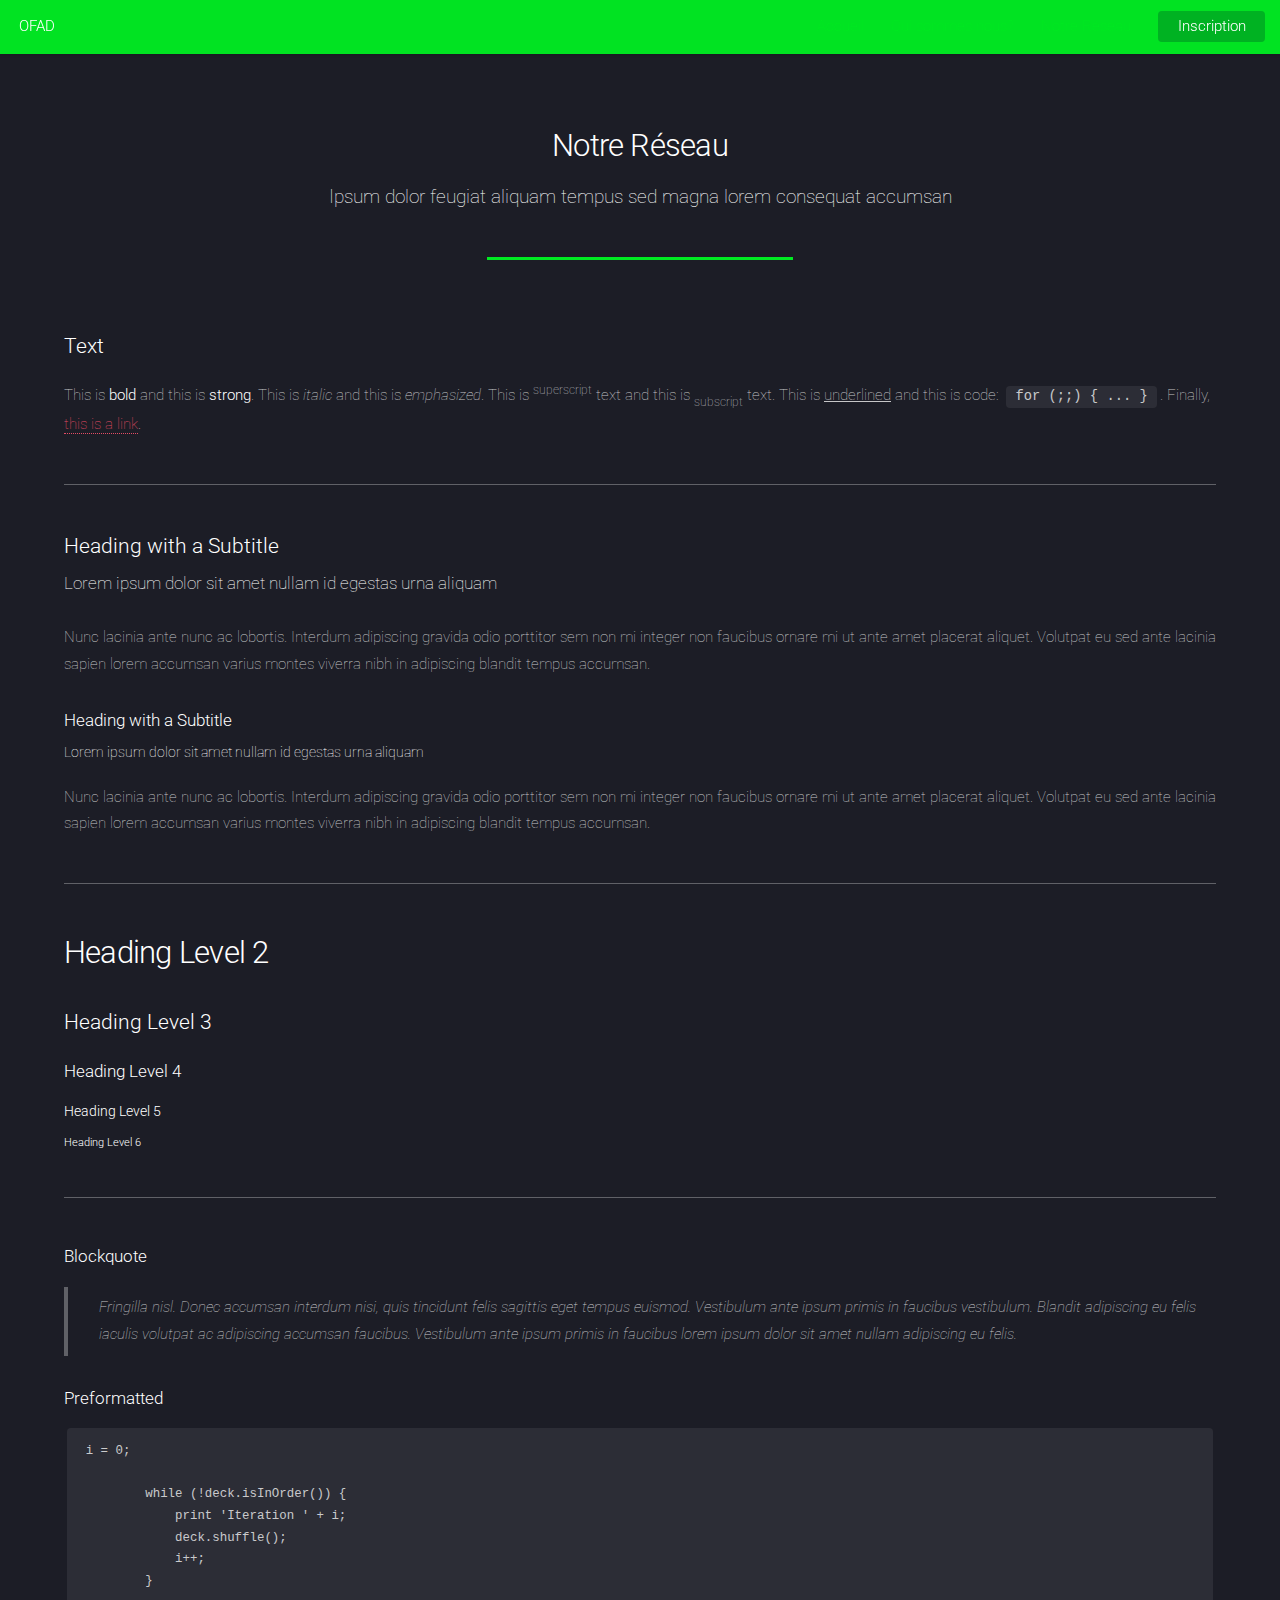
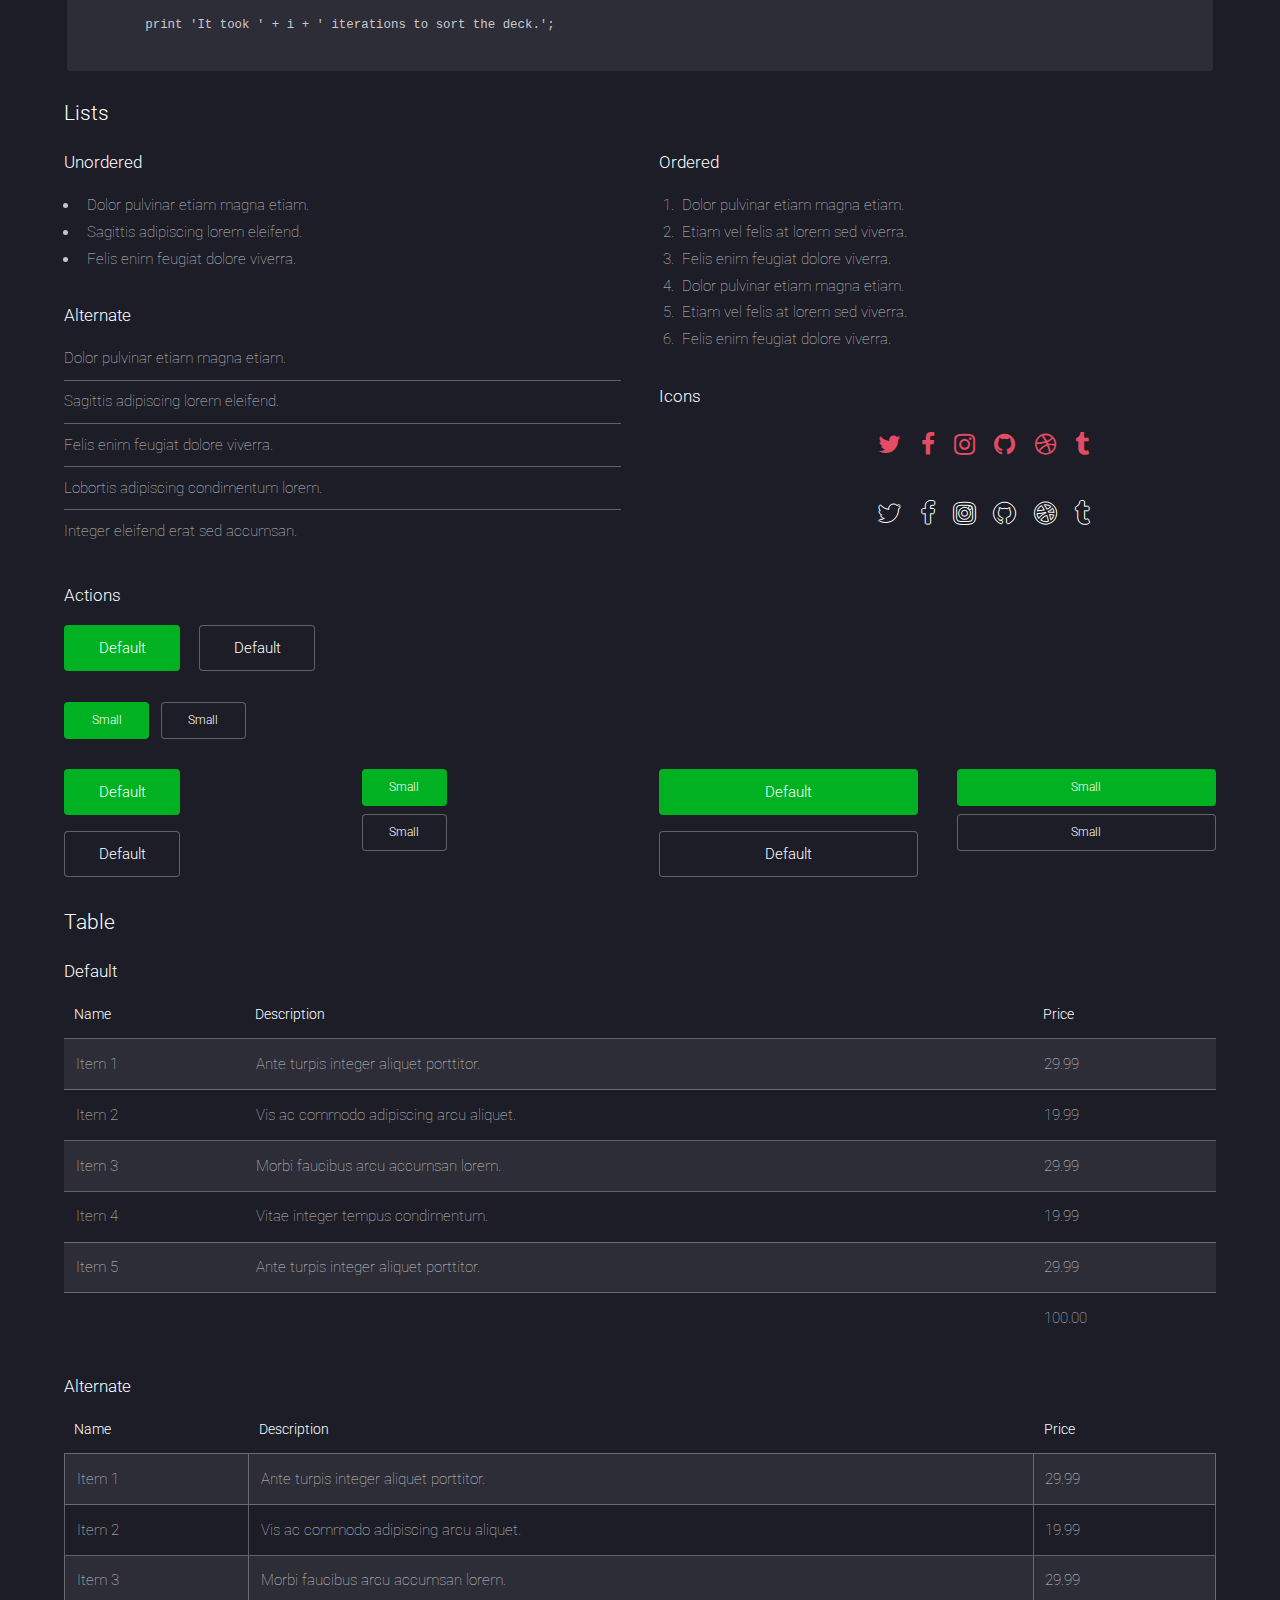
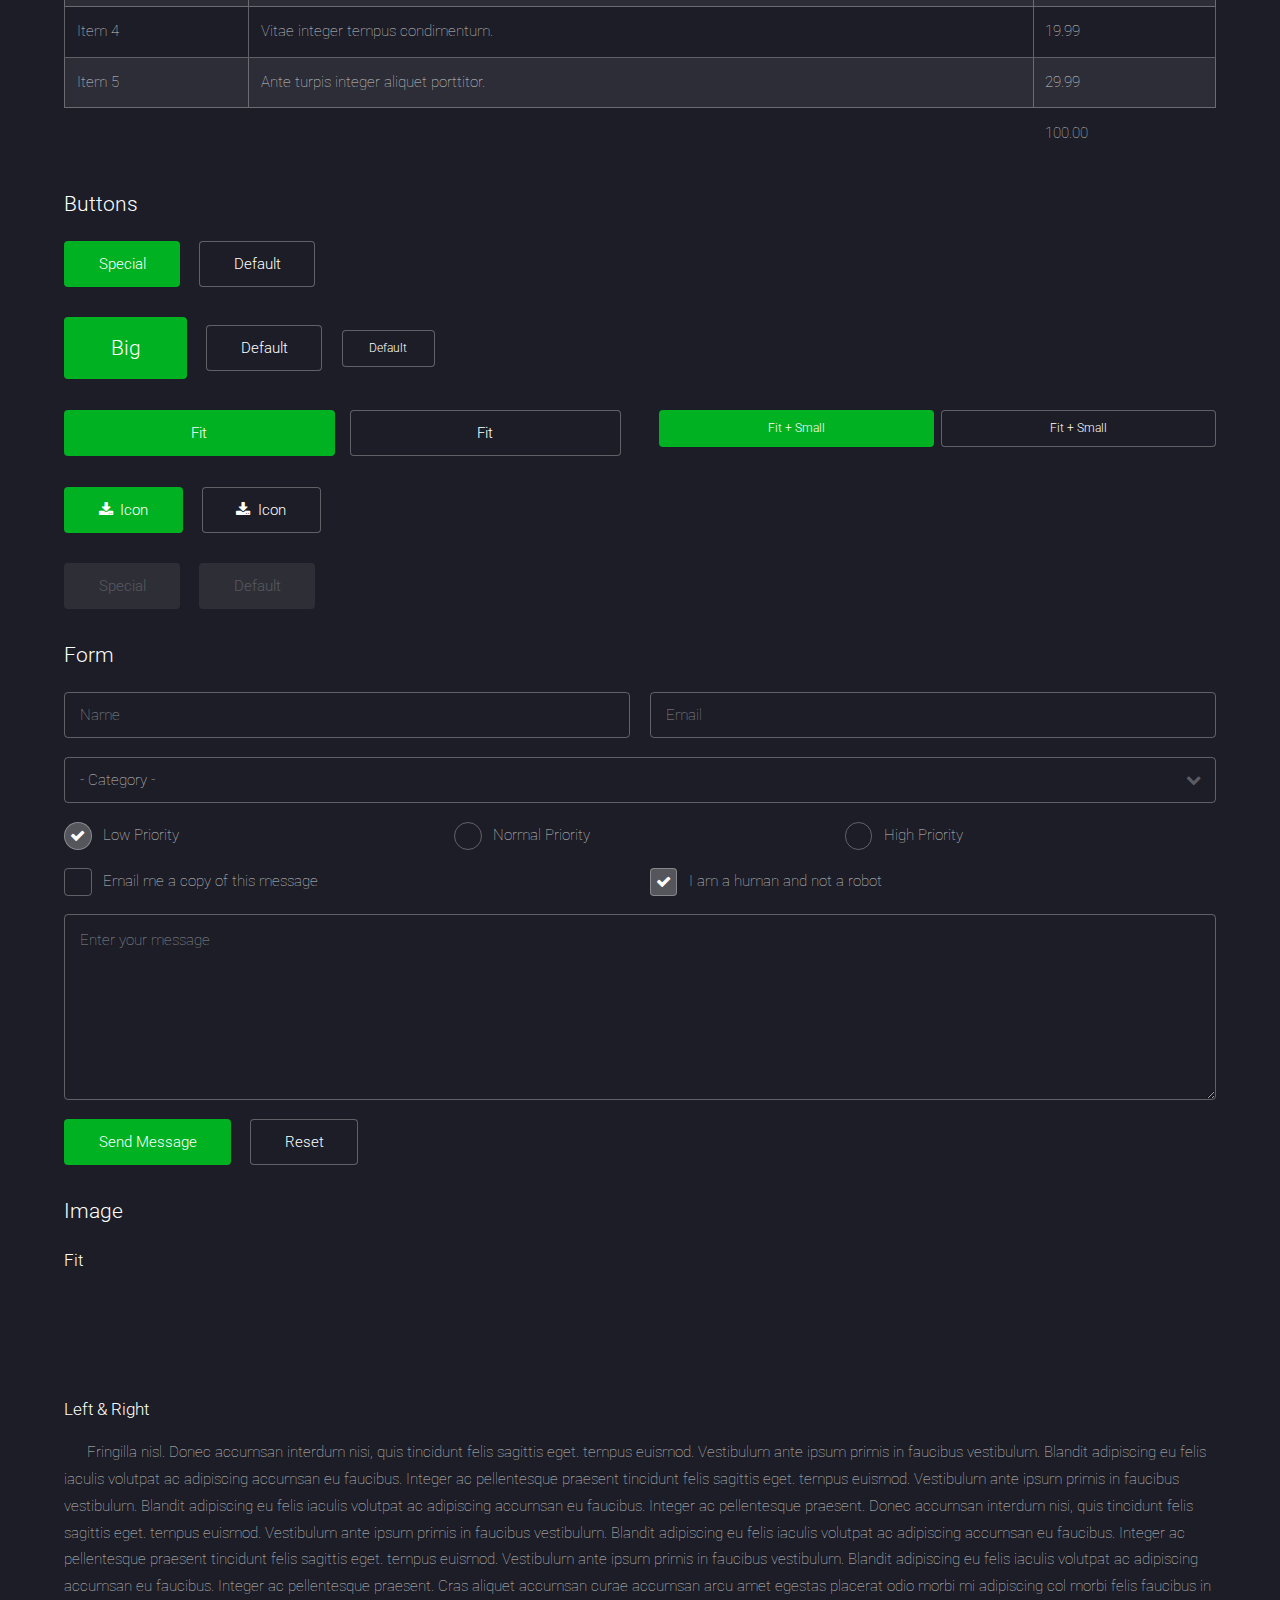
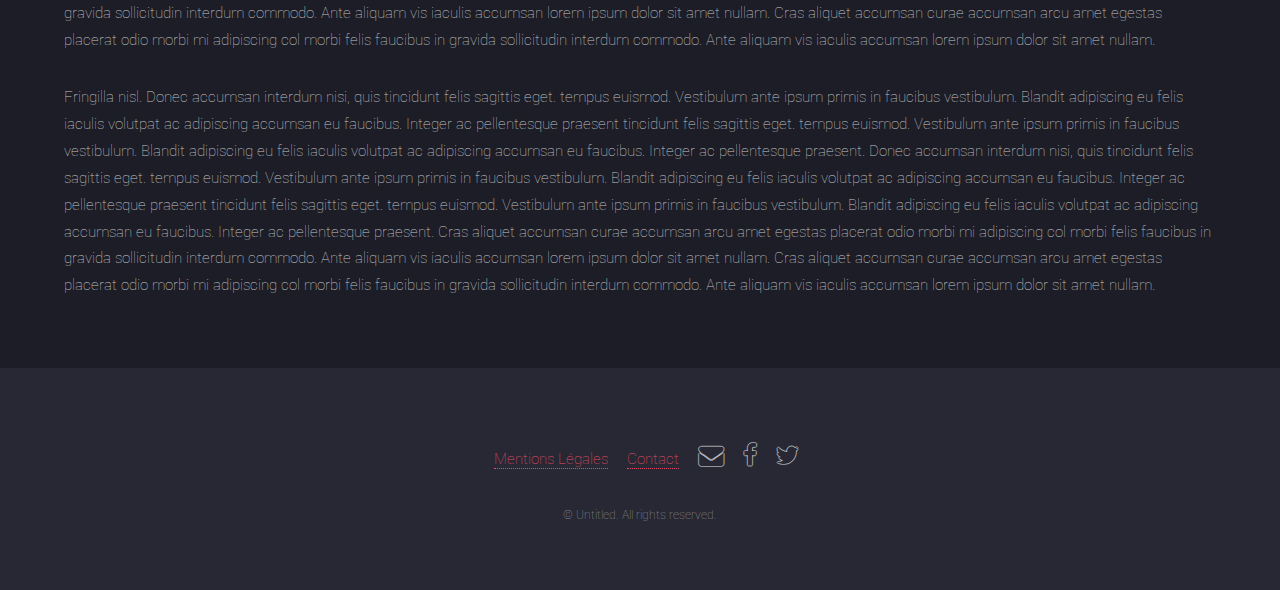
==== commit d2b008b1: "modif des pages" ====
--- a/reso.html
+++ b/reso.html
@@ -18,34 +18,45 @@
 		<div id="page-wrapper">
 
 			<!-- Header -->
-				<header id="header">
-					<h1 id="logo"><a href="index.html">OFAD</a></h1>
-					<nav id="nav">
-						<ul>
-							<li><a href="index.html">Accueil</a></li>
-							<li>
-								<a href="#">Qui Sommes Nous?</a>
-								<ul>
-									<li><a href="left-sidebar.html">Left Sidebar</a></li>
-									<li><a href="right-sidebar.html">Right Sidebar</a></li>
-									<li><a href="no-sidebar.html">No Sidebar</a></li>
-									<li>
-										<a href="#">Submenu</a>
-										<ul>
-											<li><a href="#">Option 1</a></li>
-											<li><a href="#">Option 2</a></li>
-											<li><a href="#">Option 3</a></li>
-											<li><a href="#">Option 4</a></li>
-										</ul>
-									</li>
-								</ul>
-							</li>
-							<li><a href="reso.html">Notre Réseau</a></li>
-							<li><a href="#" class="button special">Inscription</a></li>
-						</ul>
-					</nav>
-				</header>
-
+			<header id="header">
+				<h1 id="logo"><a href="index.html">OFAD</a></h1>
+				<nav id="nav">
+					<ul>
+						<li><a href="index.html">Accueil</a></li>
+						<li>
+							<a href="#">Qui sommes nous?</a>
+							<ul>
+								<li><a href="activity.html">Nos Activités</a></li>
+								<li><a href="actuality.html">Actualités</a>
+									<ul>
+									<li><a href="#">Rencontre Associative</a></li>
+									<li><a href="#">Agenda</a></li>
+									</ul>
+								</li>
+								<li><a href="forum.html">Forums</a>
+									<ul>
+										<li><a href="#">Forum 2016</a></li>
+										<li><a href="#">Forum 2015</a></li>
+									</ul>
+								</li>
+								<li>
+									<a href="#">L'équipe</a>
+								</li>
+							</ul>
+						</li>
+						<li><a href="reso.html">Notre Réseau</a>
+							<ul>
+								<li><a href="#"> Avec l'Afrique</a></li>
+								<li><a href="#"> Richesse Associative</a></li>
+								<li><a href="#"> Elles ont osé</a></li>
+								<li><a href="#"> Gallerie</a></li>
+							</ul>
+						</li>
+						<li><a href="conexion.html" class="button special">Inscription</a>
+						</li>
+					</ul>
+				</nav>
+			</header>
 			<!-- Main -->
 				<div id="main" class="wrapper style1">
 					<div class="container">
@@ -410,19 +421,18 @@
 				</div>
 
 			<!-- Footer -->
-				<footer id="footer">
-					<ul class="icons">
-						<li><a href="#" class="icon alt fa-twitter"><span class="label">Twitter</span></a></li>
-						<li><a href="#" class="icon alt fa-facebook"><span class="label">Facebook</span></a></li>
-						<li><a href="#" class="icon alt fa-linkedin"><span class="label">LinkedIn</span></a></li>
-						<li><a href="#" class="icon alt fa-instagram"><span class="label">Instagram</span></a></li>
-						<li><a href="#" class="icon alt fa-github"><span class="label">GitHub</span></a></li>
-						<li><a href="#" class="icon alt fa-envelope"><span class="label">Email</span></a></li>
-					</ul>
-					<ul class="copyright">
-						<li>&copy; Untitled. All rights reserved.</li><li>Design: <a href="http://html5up.net">HTML5 UP</a></li>
-					</ul>
-				</footer>
+      <footer id="footer">
+        <ul class="icons">
+          <li><a href="ML.html" ><span class="label">Mentions Légales</span></a></li>
+          <li><a href="contact.html"><span class="label">Contact</span></a></li>
+          <li><a href="#" class="icon alt fa-envelope"><span class="label">Email</span></a></li>
+          <li><a href="#" class="icon alt fa-facebook"><span class="label">Facebook</span></a></li>
+          <li><a href="#" class="icon alt fa-twitter"><span class="label">Twitter</span></a></li>
+        </ul>
+        <ul class="copyright">
+          <li>&copy; Untitled. All rights reserved.</li>
+        </ul>
+      </footer>
 
 		</div>
 
--- a/assets/css/main.css
+++ b/assets/css/main.css
@@ -1,11 +1,7 @@
 @import url("font-awesome.min.css");
 @import url("http://fonts.googleapis.com/css?family=Roboto:100,300,100italic,300italic");
 
-/*
-	Landed by HTML5 UP
-	html5up.net | @ajlkn
-	Free for personal and commercial use under the CCA 3.0 license (html5up.net/license)
-*/
+
 
 /* Reset */
 
@@ -1586,7 +1582,7 @@
 	}
 
 		a:hover {
-			color: #e44c65 !important;
+			color: #00EA22 !important;
 			border-bottom-color: transparent;
 		}
 
@@ -2135,7 +2131,7 @@
 	}
 
 		header.major:after {
-			background: #e44c65;
+			background: #00EA22;
 			content: '';
 			display: inline-block;
 			height: 0.2em;
@@ -2556,8 +2552,13 @@
 				height: 2.5em;
 				line-height: 2.5em;
 				padding: 0 0.5em;
-			}
-
+
+			}
+
+				ul.icons li:first-child{
+						margin-left: 38%;
+
+				}
 				ul.icons li .icon {
 					font-size: 0.8em;
 				}
@@ -2787,7 +2788,7 @@
 		input[type="reset"].special,
 		input[type="button"].special,
 		.button.special {
-			background-color: #e44c65;
+			background-color: #00B222;
 			box-shadow: none;
 			color: #ffffff !important;
 		}
@@ -2796,7 +2797,7 @@
 			input[type="reset"].special:hover,
 			input[type="button"].special:hover,
 			.button.special:hover {
-				background-color: #e76278;
+				background-color: #00EA22;
 			}
 
 			input[type="submit"].special:active,
@@ -3028,15 +3029,15 @@
 		}
 
 		.spotlight.style1 .content {
-			border-color: #e44c65;
+			border-color: #00FF30;
 		}
 
 		.spotlight.style2 .content {
-			border-color: #5480f1;
+			border-color: #00FF30;
 		}
 
 		.spotlight.style3 .content {
-			border-color: #39c088;
+			border-color: #00FF30;
 		}
 
 		.spotlight.inactive .content {
@@ -3263,7 +3264,7 @@
 	}
 
 	#header {
-		background: rgba(39, 40, 51, 0.965);
+		background: rgba(0, 234, 34, 0.965);
 		box-shadow: 0 0 0.25em 0 rgba(0, 0, 0, 0.25);
 		cursor: default;
 		height: 3.5em;
@@ -3301,7 +3302,7 @@
 
 					#header nav ul li a, #header nav ul li span {
 						border: 0;
-						color: inherit;
+						color: #00EA22;
 						display: inline-block;
 						height: inherit;
 						line-height: inherit;
@@ -3319,7 +3320,7 @@
 						}
 
 					#header nav ul li.active > a, #header nav ul li.active > span {
-						color: #e44c65;
+						color: #00EA22;
 					}
 
 					#header nav ul li > ul {
@@ -3851,7 +3852,7 @@
 				}
 
 					#navPanel .link:hover {
-						color: inherit !important;
+						color: #00EA22 !important;
 					}
 
 					#navPanel .link:first-child {
@@ -4009,4 +4010,4 @@
 						padding: 0;
 					}
 
-	}
+	
